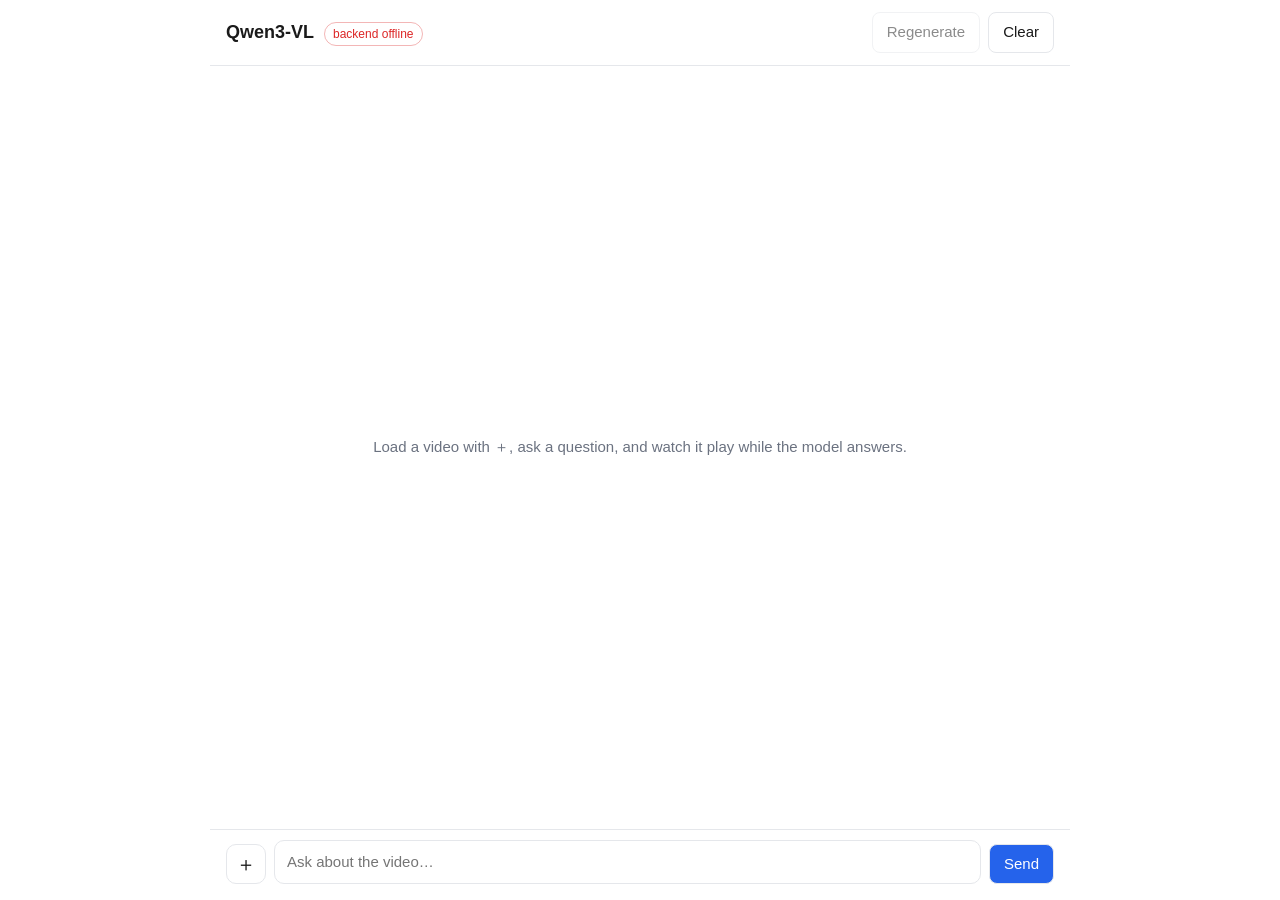
==== frontend/index.html @ 6c7ad9a9 "Initial commit: Qwen3-VL web UI FastAPI backend that loads Qwen3-VL once and streams responses over " ====
<!DOCTYPE html>
<html lang="en">
<head>
  <meta charset="UTF-8" />
  <meta name="viewport" content="width=device-width, initial-scale=1" />
  <title>Qwen3-VL</title>
  <link rel="stylesheet" href="styles.css" />
</head>
<body>
  <header class="app-header">
    <div class="title">
      <h1>Qwen3-VL</h1>
      <span id="badge" class="badge" title="backend status">connecting…</span>
    </div>
    <div class="header-actions">
      <button id="stage-toggle" class="ghost" hidden>🎬 Video</button>
      <button id="regen-btn" class="ghost" disabled>Regenerate</button>
      <button id="clear-btn" class="ghost">Clear</button>
    </div>
  </header>

  <!-- Video stage: the loaded clip stays here, watchable/scrubbable while the model runs -->
  <section id="stage" hidden>
    <div class="stage-video-wrap">
      <video id="player" playsinline controls preload="auto"></video>
      <div id="stage-badge" class="stage-badge" hidden><span class="dot"></span><span id="stage-badge-text"></span></div>
    </div>
    <div class="stage-bar">
      <span id="stage-name" class="stage-name"></span>
      <span class="stage-spacer"></span>
      <button id="stage-restart" class="ghost sm" title="Jump to start">⏮ Start</button>
      <button id="stage-size" class="ghost sm" aria-pressed="false">⤢ Expand</button>
      <button id="stage-hide" class="ghost sm">Hide</button>
    </div>
  </section>

  <main id="transcript" class="transcript">
    <div class="empty-hint">Load a video with ＋, ask a question, and watch it play while the model answers.</div>
  </main>

  <form id="composer" class="composer">
    <div id="attachments" class="attachments"></div>
    <div class="composer-row">
      <label class="attach-btn" title="Attach image or video">
        <input id="file-input" type="file" accept="image/*,video/*" hidden />
        <span>＋</span>
      </label>
      <textarea id="input" rows="1" placeholder="Ask about the video…"></textarea>
      <button id="send-btn" type="submit">Send</button>
    </div>
  </form>

  <script src="app.js"></script>
</body>
</html>
---- frontend/styles.css ----
:root {
  --bg: #ffffff;
  --fg: #1a1a1a;
  --muted: #6b7280;
  --border: #e5e7eb;
  --user-bg: #2563eb;
  --user-fg: #ffffff;
  --assistant-bg: #f3f4f6;
  --assistant-fg: #1a1a1a;
  --code-bg: #1e1e1e;
  --code-fg: #e6e6e6;
  --accent: #2563eb;
}

@media (prefers-color-scheme: dark) {
  :root {
    --bg: #0f1115;
    --fg: #e6e6e6;
    --muted: #9ca3af;
    --border: #262b33;
    --user-bg: #2563eb;
    --user-fg: #ffffff;
    --assistant-bg: #1a1d23;
    --assistant-fg: #e6e6e6;
    --code-bg: #0b0d10;
    --code-fg: #e6e6e6;
    --accent: #60a5fa;
  }
}

* { box-sizing: border-box; }
[hidden] { display: none !important; }

html, body {
  margin: 0;
  height: 100%;
  background: var(--bg);
  color: var(--fg);
  font: 15px/1.5 -apple-system, BlinkMacSystemFont, "Segoe UI", Roboto, Helvetica, Arial, sans-serif;
}

body {
  display: flex;
  flex-direction: column;
  max-width: 860px;
  margin: 0 auto;
  height: 100vh;
}

/* --- video stage ----------------------------------------------------------- */
#stage {
  flex: none;
  display: flex;
  flex-direction: column;
  background: #000;
  border-bottom: 1px solid var(--border);
}
.stage-video-wrap {
  position: relative;
  width: 100%;
  height: 40vh;
  background: #000;
}
#stage.big .stage-video-wrap { height: 66vh; }
#player {
  width: 100%;
  height: 100%;
  object-fit: contain;
  background: #000;
  display: block;
}
.stage-badge {
  position: absolute;
  left: 12px;
  top: 12px;
  display: flex;
  align-items: center;
  gap: 7px;
  background: rgba(0, 0, 0, 0.62);
  color: #fff;
  font-size: 12px;
  padding: 5px 11px;
  border-radius: 999px;
  backdrop-filter: blur(4px);
  pointer-events: none;
}
.stage-badge .dot {
  width: 8px;
  height: 8px;
  border-radius: 50%;
  background: #22c55e;
  animation: pulse 1.3s ease-in-out infinite;
}
.stage-badge.done .dot { background: var(--accent); animation: none; }
@keyframes pulse { 0%, 100% { opacity: 1; } 50% { opacity: 0.25; } }

.stage-bar {
  display: flex;
  align-items: center;
  gap: 6px;
  padding: 6px 12px;
  background: var(--bg);
}
.stage-name {
  font-size: 13px;
  color: var(--muted);
  overflow: hidden;
  text-overflow: ellipsis;
  white-space: nowrap;
  max-width: 45%;
}
.stage-spacer { flex: 1; }
button.sm { padding: 5px 10px; font-size: 13px; }

@media (max-width: 640px) {
  .stage-video-wrap { height: 30vh; }
  #stage.big .stage-video-wrap { height: 52vh; }
}

.app-header {
  display: flex;
  align-items: center;
  justify-content: space-between;
  padding: 12px 16px;
  border-bottom: 1px solid var(--border);
}

.title { display: flex; align-items: baseline; gap: 10px; }
.title h1 { font-size: 18px; margin: 0; }

.badge {
  font-size: 12px;
  color: var(--muted);
  border: 1px solid var(--border);
  border-radius: 999px;
  padding: 2px 8px;
  white-space: nowrap;
}
.badge.ok { color: #16a34a; border-color: #16a34a55; }
.badge.err { color: #dc2626; border-color: #dc262655; }

.header-actions { display: flex; gap: 8px; }

button {
  font: inherit;
  cursor: pointer;
  border-radius: 8px;
  border: 1px solid var(--border);
  background: var(--accent);
  color: #fff;
  padding: 8px 14px;
}
button:disabled { opacity: .5; cursor: not-allowed; }
button.ghost { background: transparent; color: var(--fg); }

.transcript {
  flex: 1;
  min-height: 0;
  overflow-y: auto;
  padding: 20px 16px;
  display: flex;
  flex-direction: column;
  gap: 14px;
}

.empty-hint { color: var(--muted); text-align: center; margin: auto; }

.msg { display: flex; }
.msg.user { justify-content: flex-end; }
.msg.assistant { justify-content: flex-start; }

.bubble {
  max-width: 80%;
  padding: 10px 14px;
  border-radius: 14px;
  white-space: normal;
  word-wrap: break-word;
  overflow-wrap: anywhere;
}
.msg.user .bubble { background: var(--user-bg); color: var(--user-fg); border-bottom-right-radius: 4px; }
.msg.assistant .bubble { background: var(--assistant-bg); color: var(--assistant-fg); border-bottom-left-radius: 4px; }

.bubble p { margin: 0 0 8px; }
.bubble p:last-child { margin-bottom: 0; }
.bubble ul, .bubble ol { margin: 4px 0 8px; padding-left: 20px; }
.bubble code {
  background: rgba(127,127,127,.2);
  padding: 1px 5px;
  border-radius: 5px;
  font-family: ui-monospace, SFMono-Regular, Menlo, Consolas, monospace;
  font-size: .9em;
}
.bubble pre {
  background: var(--code-bg);
  color: var(--code-fg);
  padding: 12px;
  border-radius: 10px;
  overflow-x: auto;
  margin: 8px 0;
}
.bubble pre code { background: none; padding: 0; font-size: .88em; }
.bubble a { color: var(--accent); }

.cursor::after {
  content: "▋";
  animation: blink 1s steps(1) infinite;
  margin-left: 1px;
}
@keyframes blink { 50% { opacity: 0; } }

.media-row { display: flex; flex-wrap: wrap; gap: 8px; margin-bottom: 8px; }
.media-chip {
  display: flex; align-items: center; gap: 6px;
  background: rgba(127,127,127,.18);
  border-radius: 8px;
  padding: 4px 8px;
  font-size: 13px;
  max-width: 220px;
}
.media-chip img,
.media-chip .chip-thumb { width: 34px; height: 34px; object-fit: cover; border-radius: 6px; background: #000; }
.media-chip .name { overflow: hidden; text-overflow: ellipsis; white-space: nowrap; }
.media-chip .x { cursor: pointer; color: var(--muted); font-weight: bold; }
.media-chip .chip-load {
  flex: none;
  padding: 2px 7px;
  border-radius: 999px;
  font-size: 11px;
  background: var(--accent);
  border: none;
  color: #fff;
}

.composer { border-top: 1px solid var(--border); padding: 10px 16px 16px; }
.attachments { display: flex; flex-wrap: wrap; gap: 8px; }
.attachments:not(:empty) { margin-bottom: 8px; }

.composer-row { display: flex; align-items: flex-end; gap: 8px; }

.attach-btn {
  flex: none;
  width: 40px; height: 40px;
  display: grid; place-items: center;
  border: 1px solid var(--border);
  border-radius: 10px;
  font-size: 20px;
  cursor: pointer;
  color: var(--fg);
}

textarea#input {
  flex: 1;
  resize: none;
  max-height: 180px;
  padding: 10px 12px;
  border-radius: 10px;
  border: 1px solid var(--border);
  background: var(--bg);
  color: var(--fg);
  font: inherit;
}
textarea#input:focus { outline: 2px solid var(--accent); outline-offset: -1px; }

#send-btn { flex: none; height: 40px; }
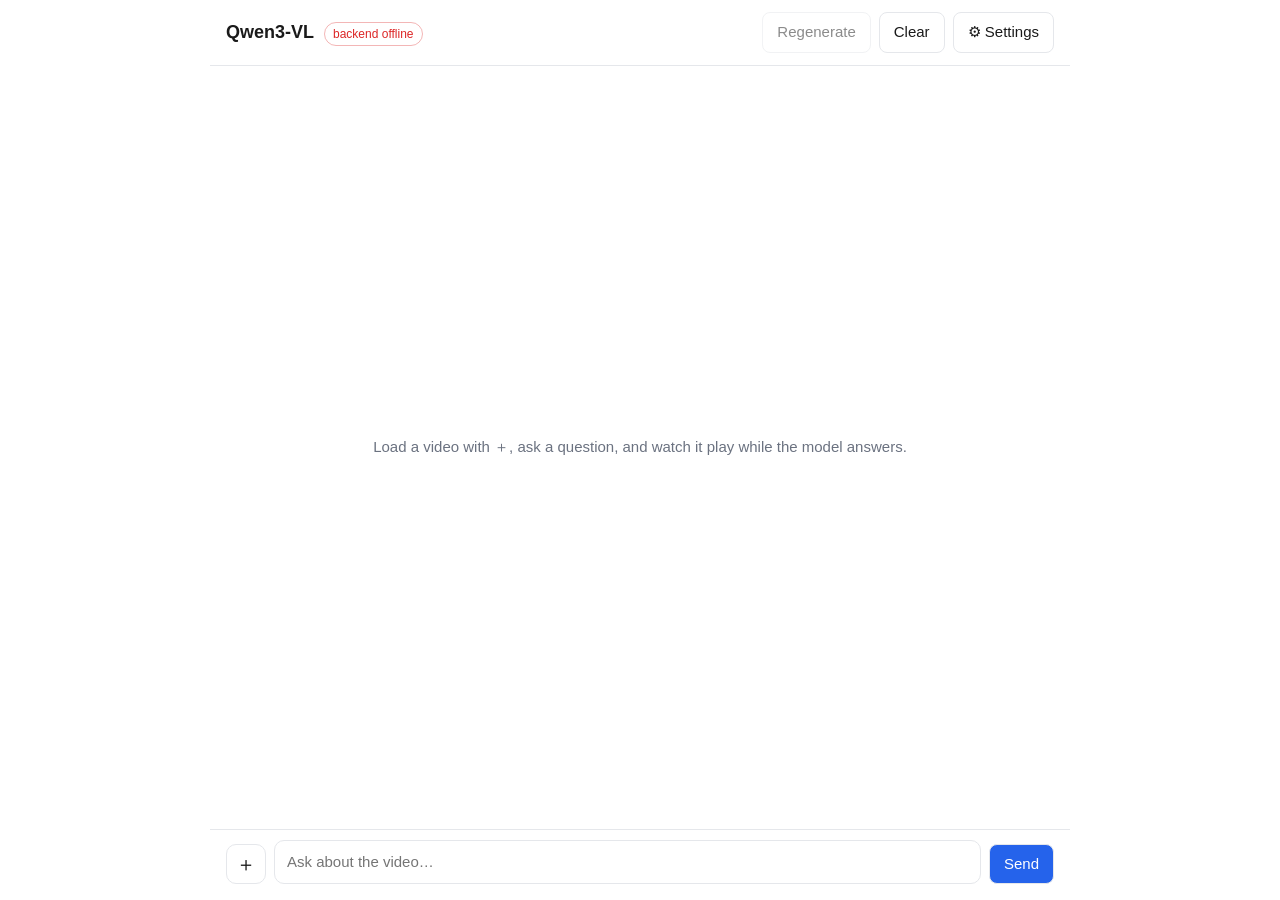
==== commit 4f07daf7: "Baseline Features for video analytics" ====
--- a/frontend/index.html
+++ b/frontend/index.html
@@ -1,55 +1,58 @@
-<!DOCTYPE html>
-<html lang="en">
-<head>
-  <meta charset="UTF-8" />
-  <meta name="viewport" content="width=device-width, initial-scale=1" />
-  <title>Qwen3-VL</title>
-  <link rel="stylesheet" href="styles.css" />
-</head>
-<body>
-  <header class="app-header">
-    <div class="title">
-      <h1>Qwen3-VL</h1>
-      <span id="badge" class="badge" title="backend status">connecting…</span>
-    </div>
-    <div class="header-actions">
-      <button id="stage-toggle" class="ghost" hidden>🎬 Video</button>
-      <button id="regen-btn" class="ghost" disabled>Regenerate</button>
-      <button id="clear-btn" class="ghost">Clear</button>
-    </div>
-  </header>
-
-  <!-- Video stage: the loaded clip stays here, watchable/scrubbable while the model runs -->
-  <section id="stage" hidden>
-    <div class="stage-video-wrap">
-      <video id="player" playsinline controls preload="auto"></video>
-      <div id="stage-badge" class="stage-badge" hidden><span class="dot"></span><span id="stage-badge-text"></span></div>
-    </div>
-    <div class="stage-bar">
-      <span id="stage-name" class="stage-name"></span>
-      <span class="stage-spacer"></span>
-      <button id="stage-restart" class="ghost sm" title="Jump to start">⏮ Start</button>
-      <button id="stage-size" class="ghost sm" aria-pressed="false">⤢ Expand</button>
-      <button id="stage-hide" class="ghost sm">Hide</button>
-    </div>
-  </section>
-
-  <main id="transcript" class="transcript">
-    <div class="empty-hint">Load a video with ＋, ask a question, and watch it play while the model answers.</div>
-  </main>
-
-  <form id="composer" class="composer">
-    <div id="attachments" class="attachments"></div>
-    <div class="composer-row">
-      <label class="attach-btn" title="Attach image or video">
-        <input id="file-input" type="file" accept="image/*,video/*" hidden />
-        <span>＋</span>
-      </label>
-      <textarea id="input" rows="1" placeholder="Ask about the video…"></textarea>
-      <button id="send-btn" type="submit">Send</button>
-    </div>
-  </form>
-
-  <script src="app.js"></script>
-</body>
-</html>
+<!DOCTYPE html>
+<html lang="en">
+<head>
+  <meta charset="UTF-8" />
+  <meta name="viewport" content="width=device-width, initial-scale=1" />
+  <title>Qwen3-VL</title>
+  <link rel="stylesheet" href="styles.css" />
+</head>
+<body>
+  <header class="app-header">
+    <div class="title">
+      <h1>Qwen3-VL</h1>
+      <span id="badge" class="badge" title="backend status">connecting…</span>
+    </div>
+    <div class="header-actions">
+      <button id="stage-toggle" class="ghost" hidden>🎬 Video</button>
+      <button id="regen-btn" class="ghost" disabled>Regenerate</button>
+      <button id="clear-btn" class="ghost">Clear</button>
+      <a class="btn-link ghost" href="settings.html" title="Generation defaults">⚙ Settings</a>
+    </div>
+  </header>
+
+  <!-- Video stage: the loaded clip stays here, watchable/scrubbable while the model runs -->
+  <section id="stage" hidden>
+    <div class="stage-video-wrap">
+      <video id="player" playsinline controls preload="auto"></video>
+      <div id="stage-badge" class="stage-badge" hidden><span class="dot"></span><span id="stage-badge-text"></span></div>
+    </div>
+    <div class="stage-bar">
+      <span id="stage-name" class="stage-name"></span>
+      <span id="ctx-pill" class="ctx-pill" hidden></span>
+      <span class="stage-spacer"></span>
+      <button id="stage-drop" class="ghost sm" title="Remove this video from the conversation the model sees" hidden>Drop from context</button>
+      <button id="stage-restart" class="ghost sm" title="Jump to start">⏮ Start</button>
+      <button id="stage-size" class="ghost sm" aria-pressed="false">⤢ Expand</button>
+      <button id="stage-hide" class="ghost sm">Hide</button>
+    </div>
+  </section>
+
+  <main id="transcript" class="transcript">
+    <div class="empty-hint">Load a video with ＋, ask a question, and watch it play while the model answers.</div>
+  </main>
+
+  <form id="composer" class="composer">
+    <div id="attachments" class="attachments"></div>
+    <div class="composer-row">
+      <label class="attach-btn" title="Attach image or video">
+        <input id="file-input" type="file" accept="image/*,video/*" hidden />
+        <span>＋</span>
+      </label>
+      <textarea id="input" rows="1" placeholder="Ask about the video…"></textarea>
+      <button id="send-btn" type="submit">Send</button>
+    </div>
+  </form>
+
+  <script src="app.js"></script>
+</body>
+</html>
--- a/frontend/styles.css
+++ b/frontend/styles.css
@@ -1,264 +1,445 @@
-:root {
-  --bg: #ffffff;
-  --fg: #1a1a1a;
-  --muted: #6b7280;
-  --border: #e5e7eb;
-  --user-bg: #2563eb;
-  --user-fg: #ffffff;
-  --assistant-bg: #f3f4f6;
-  --assistant-fg: #1a1a1a;
-  --code-bg: #1e1e1e;
-  --code-fg: #e6e6e6;
-  --accent: #2563eb;
-}
-
-@media (prefers-color-scheme: dark) {
-  :root {
-    --bg: #0f1115;
-    --fg: #e6e6e6;
-    --muted: #9ca3af;
-    --border: #262b33;
-    --user-bg: #2563eb;
-    --user-fg: #ffffff;
-    --assistant-bg: #1a1d23;
-    --assistant-fg: #e6e6e6;
-    --code-bg: #0b0d10;
-    --code-fg: #e6e6e6;
-    --accent: #60a5fa;
-  }
-}
-
-* { box-sizing: border-box; }
-[hidden] { display: none !important; }
-
-html, body {
-  margin: 0;
-  height: 100%;
-  background: var(--bg);
-  color: var(--fg);
-  font: 15px/1.5 -apple-system, BlinkMacSystemFont, "Segoe UI", Roboto, Helvetica, Arial, sans-serif;
-}
-
-body {
-  display: flex;
-  flex-direction: column;
-  max-width: 860px;
-  margin: 0 auto;
-  height: 100vh;
-}
-
-/* --- video stage ----------------------------------------------------------- */
-#stage {
-  flex: none;
-  display: flex;
-  flex-direction: column;
-  background: #000;
-  border-bottom: 1px solid var(--border);
-}
-.stage-video-wrap {
-  position: relative;
-  width: 100%;
-  height: 40vh;
-  background: #000;
-}
-#stage.big .stage-video-wrap { height: 66vh; }
-#player {
-  width: 100%;
-  height: 100%;
-  object-fit: contain;
-  background: #000;
-  display: block;
-}
-.stage-badge {
-  position: absolute;
-  left: 12px;
-  top: 12px;
-  display: flex;
-  align-items: center;
-  gap: 7px;
-  background: rgba(0, 0, 0, 0.62);
-  color: #fff;
-  font-size: 12px;
-  padding: 5px 11px;
-  border-radius: 999px;
-  backdrop-filter: blur(4px);
-  pointer-events: none;
-}
-.stage-badge .dot {
-  width: 8px;
-  height: 8px;
-  border-radius: 50%;
-  background: #22c55e;
-  animation: pulse 1.3s ease-in-out infinite;
-}
-.stage-badge.done .dot { background: var(--accent); animation: none; }
-@keyframes pulse { 0%, 100% { opacity: 1; } 50% { opacity: 0.25; } }
-
-.stage-bar {
-  display: flex;
-  align-items: center;
-  gap: 6px;
-  padding: 6px 12px;
-  background: var(--bg);
-}
-.stage-name {
-  font-size: 13px;
-  color: var(--muted);
-  overflow: hidden;
-  text-overflow: ellipsis;
-  white-space: nowrap;
-  max-width: 45%;
-}
-.stage-spacer { flex: 1; }
-button.sm { padding: 5px 10px; font-size: 13px; }
-
-@media (max-width: 640px) {
-  .stage-video-wrap { height: 30vh; }
-  #stage.big .stage-video-wrap { height: 52vh; }
-}
-
-.app-header {
-  display: flex;
-  align-items: center;
-  justify-content: space-between;
-  padding: 12px 16px;
-  border-bottom: 1px solid var(--border);
-}
-
-.title { display: flex; align-items: baseline; gap: 10px; }
-.title h1 { font-size: 18px; margin: 0; }
-
-.badge {
-  font-size: 12px;
-  color: var(--muted);
-  border: 1px solid var(--border);
-  border-radius: 999px;
-  padding: 2px 8px;
-  white-space: nowrap;
-}
-.badge.ok { color: #16a34a; border-color: #16a34a55; }
-.badge.err { color: #dc2626; border-color: #dc262655; }
-
-.header-actions { display: flex; gap: 8px; }
-
-button {
-  font: inherit;
-  cursor: pointer;
-  border-radius: 8px;
-  border: 1px solid var(--border);
-  background: var(--accent);
-  color: #fff;
-  padding: 8px 14px;
-}
-button:disabled { opacity: .5; cursor: not-allowed; }
-button.ghost { background: transparent; color: var(--fg); }
-
-.transcript {
+:root {
+  --bg: #ffffff;
+  --fg: #1a1a1a;
+  --muted: #6b7280;
+  --border: #e5e7eb;
+  --user-bg: #2563eb;
+  --user-fg: #ffffff;
+  --assistant-bg: #f3f4f6;
+  --assistant-fg: #1a1a1a;
+  --code-bg: #1e1e1e;
+  --code-fg: #e6e6e6;
+  --accent: #2563eb;
+}
+
+@media (prefers-color-scheme: dark) {
+  :root {
+    --bg: #0f1115;
+    --fg: #e6e6e6;
+    --muted: #9ca3af;
+    --border: #262b33;
+    --user-bg: #2563eb;
+    --user-fg: #ffffff;
+    --assistant-bg: #1a1d23;
+    --assistant-fg: #e6e6e6;
+    --code-bg: #0b0d10;
+    --code-fg: #e6e6e6;
+    --accent: #60a5fa;
+  }
+}
+
+* { box-sizing: border-box; }
+[hidden] { display: none !important; }
+
+html, body {
+  margin: 0;
+  height: 100%;
+  background: var(--bg);
+  color: var(--fg);
+  font: 15px/1.5 -apple-system, BlinkMacSystemFont, "Segoe UI", Roboto, Helvetica, Arial, sans-serif;
+}
+
+body {
+  display: flex;
+  flex-direction: column;
+  max-width: 860px;
+  margin: 0 auto;
+  height: 100vh;
+}
+
+/* --- video stage ----------------------------------------------------------- */
+#stage {
+  flex: none;
+  display: flex;
+  flex-direction: column;
+  background: #000;
+  border-bottom: 1px solid var(--border);
+}
+.stage-video-wrap {
+  position: relative;
+  width: 100%;
+  height: 40vh;
+  background: #000;
+}
+#stage.big .stage-video-wrap { height: 66vh; }
+#player {
+  width: 100%;
+  height: 100%;
+  object-fit: contain;
+  background: #000;
+  display: block;
+}
+.stage-badge {
+  position: absolute;
+  left: 12px;
+  top: 12px;
+  display: flex;
+  align-items: center;
+  gap: 7px;
+  background: rgba(0, 0, 0, 0.62);
+  color: #fff;
+  font-size: 12px;
+  padding: 5px 11px;
+  border-radius: 999px;
+  backdrop-filter: blur(4px);
+  pointer-events: none;
+}
+.stage-badge .dot {
+  width: 8px;
+  height: 8px;
+  border-radius: 50%;
+  background: #22c55e;
+  animation: pulse 1.3s ease-in-out infinite;
+}
+.stage-badge.done .dot { background: var(--accent); animation: none; }
+@keyframes pulse { 0%, 100% { opacity: 1; } 50% { opacity: 0.25; } }
+
+.stage-bar {
+  display: flex;
+  align-items: center;
+  gap: 6px;
+  padding: 6px 12px;
+  background: var(--bg);
+}
+.stage-name {
+  font-size: 13px;
+  color: var(--muted);
+  overflow: hidden;
+  text-overflow: ellipsis;
+  white-space: nowrap;
+  max-width: 45%;
+}
+.stage-spacer { flex: 1; }
+button.sm { padding: 5px 10px; font-size: 13px; }
+
+/* Whether the staged clip is actually part of what gets sent to the model. */
+.ctx-pill {
+  flex: none;
+  font-size: 11px;
+  padding: 2px 8px;
+  border-radius: 999px;
+  border: 1px solid var(--border);
+  color: var(--muted);
+  white-space: nowrap;
+}
+.ctx-pill.in { color: #16a34a; border-color: #16a34a55; }
+
+@media (max-width: 640px) {
+  .stage-video-wrap { height: 30vh; }
+  #stage.big .stage-video-wrap { height: 52vh; }
+}
+
+.app-header {
+  display: flex;
+  align-items: center;
+  justify-content: space-between;
+  padding: 12px 16px;
+  border-bottom: 1px solid var(--border);
+}
+
+.title { display: flex; align-items: baseline; gap: 10px; }
+.title h1 { font-size: 18px; margin: 0; }
+
+.badge {
+  font-size: 12px;
+  color: var(--muted);
+  border: 1px solid var(--border);
+  border-radius: 999px;
+  padding: 2px 8px;
+  white-space: nowrap;
+}
+.badge.ok { color: #16a34a; border-color: #16a34a55; }
+.badge.err { color: #dc2626; border-color: #dc262655; }
+
+.header-actions { display: flex; gap: 8px; }
+
+button {
+  font: inherit;
+  cursor: pointer;
+  border-radius: 8px;
+  border: 1px solid var(--border);
+  background: var(--accent);
+  color: #fff;
+  padding: 8px 14px;
+}
+button:disabled { opacity: .5; cursor: not-allowed; }
+button.ghost { background: transparent; color: var(--fg); }
+
+.transcript {
+  flex: 1;
+  min-height: 0;
+  overflow-y: auto;
+  padding: 20px 16px;
+  display: flex;
+  flex-direction: column;
+  gap: 14px;
+}
+
+.empty-hint { color: var(--muted); text-align: center; margin: auto; }
+
+.msg { display: flex; }
+.msg.user { justify-content: flex-end; }
+.msg.assistant { justify-content: flex-start; }
+
+.bubble {
+  max-width: 80%;
+  padding: 10px 14px;
+  border-radius: 14px;
+  white-space: normal;
+  word-wrap: break-word;
+  overflow-wrap: anywhere;
+}
+.msg.user .bubble { background: var(--user-bg); color: var(--user-fg); border-bottom-right-radius: 4px; }
+.msg.assistant .bubble { background: var(--assistant-bg); color: var(--assistant-fg); border-bottom-left-radius: 4px; }
+
+.bubble p { margin: 0 0 8px; }
+.bubble p:last-child { margin-bottom: 0; }
+.bubble ul, .bubble ol { margin: 4px 0 8px; padding-left: 20px; }
+.bubble code {
+  background: rgba(127,127,127,.2);
+  padding: 1px 5px;
+  border-radius: 5px;
+  font-family: ui-monospace, SFMono-Regular, Menlo, Consolas, monospace;
+  font-size: .9em;
+}
+.bubble pre {
+  background: var(--code-bg);
+  color: var(--code-fg);
+  padding: 12px;
+  border-radius: 10px;
+  overflow-x: auto;
+  margin: 8px 0;
+}
+.bubble pre code { background: none; padding: 0; font-size: .88em; }
+.bubble a { color: var(--accent); }
+
+.cursor::after {
+  content: "▋";
+  animation: blink 1s steps(1) infinite;
+  margin-left: 1px;
+}
+@keyframes blink { 50% { opacity: 0; } }
+
+.media-row { display: flex; flex-wrap: wrap; gap: 8px; margin-bottom: 8px; }
+.media-chip {
+  display: flex; align-items: center; gap: 6px;
+  background: rgba(127,127,127,.18);
+  border-radius: 8px;
+  padding: 4px 8px;
+  font-size: 13px;
+  max-width: 220px;
+}
+.media-chip img,
+.media-chip .chip-thumb { width: 34px; height: 34px; object-fit: cover; border-radius: 6px; background: #000; }
+.media-chip .name { overflow: hidden; text-overflow: ellipsis; white-space: nowrap; }
+.media-chip .x { cursor: pointer; color: var(--muted); font-weight: bold; }
+.media-chip .chip-load {
+  flex: none;
+  padding: 2px 7px;
+  border-radius: 999px;
+  font-size: 11px;
+  background: var(--accent);
+  border: none;
+  color: #fff;
+}
+.media-chip .chip-drop {
+  flex: none;
+  padding: 2px 7px;
+  border-radius: 999px;
+  font-size: 11px;
+  background: transparent;
+  border: 1px solid var(--border);
+  color: var(--muted);
+}
+
+.composer { border-top: 1px solid var(--border); padding: 10px 16px 16px; }
+.attachments { display: flex; flex-wrap: wrap; gap: 8px; }
+.attachments:not(:empty) { margin-bottom: 8px; }
+
+.composer-row { display: flex; align-items: flex-end; gap: 8px; }
+
+.attach-btn {
+  flex: none;
+  width: 40px; height: 40px;
+  display: grid; place-items: center;
+  border: 1px solid var(--border);
+  border-radius: 10px;
+  font-size: 20px;
+  cursor: pointer;
+  color: var(--fg);
+}
+
+textarea#input {
+  flex: 1;
+  resize: none;
+  max-height: 180px;
+  padding: 10px 12px;
+  border-radius: 10px;
+  border: 1px solid var(--border);
+  background: var(--bg);
+  color: var(--fg);
+  font: inherit;
+}
+textarea#input:focus { outline: 2px solid var(--accent); outline-offset: -1px; }
+
+#send-btn { flex: none; height: 40px; }
+
+/* --- settings page --------------------------------------------------------- */
+.settings-body { max-width: 780px; }
+.settings-main {
   flex: 1;
   min-height: 0;
   overflow-y: auto;
-  padding: 20px 16px;
+  padding: 18px 16px 24px;
+}
+.settings-intro { color: var(--muted); margin: 0 0 16px; font-size: 13.5px; }
+
+.btn-link {
+  display: inline-flex;
+  align-items: center;
+  font: inherit;
+  text-decoration: none;
+  border: 1px solid var(--border);
+  border-radius: 8px;
+  padding: 8px 14px;
+  color: var(--fg);
+  background: transparent;
+}
+.btn-link:hover { border-color: var(--accent); color: var(--accent); }
+
+.card {
+  border: 1px solid var(--border);
+  border-radius: 12px;
+  padding: 16px;
+  margin-bottom: 16px;
+}
+.card h2 { font-size: 15px; margin: 0 0 4px; }
+.card-hint { color: var(--muted); font-size: 13px; margin: 0 0 14px; }
+
+/* presets */
+.preset-row { display: flex; gap: 10px; flex-wrap: wrap; }
+.preset {
+  flex: 1 1 180px;
   display: flex;
   flex-direction: column;
-  gap: 14px;
-}
-
-.empty-hint { color: var(--muted); text-align: center; margin: auto; }
-
-.msg { display: flex; }
-.msg.user { justify-content: flex-end; }
-.msg.assistant { justify-content: flex-start; }
-
-.bubble {
-  max-width: 80%;
-  padding: 10px 14px;
-  border-radius: 14px;
-  white-space: normal;
-  word-wrap: break-word;
-  overflow-wrap: anywhere;
-}
-.msg.user .bubble { background: var(--user-bg); color: var(--user-fg); border-bottom-right-radius: 4px; }
-.msg.assistant .bubble { background: var(--assistant-bg); color: var(--assistant-fg); border-bottom-left-radius: 4px; }
-
-.bubble p { margin: 0 0 8px; }
-.bubble p:last-child { margin-bottom: 0; }
-.bubble ul, .bubble ol { margin: 4px 0 8px; padding-left: 20px; }
-.bubble code {
-  background: rgba(127,127,127,.2);
-  padding: 1px 5px;
-  border-radius: 5px;
-  font-family: ui-monospace, SFMono-Regular, Menlo, Consolas, monospace;
-  font-size: .9em;
-}
-.bubble pre {
-  background: var(--code-bg);
-  color: var(--code-fg);
-  padding: 12px;
-  border-radius: 10px;
-  overflow-x: auto;
-  margin: 8px 0;
-}
-.bubble pre code { background: none; padding: 0; font-size: .88em; }
-.bubble a { color: var(--accent); }
-
-.cursor::after {
-  content: "▋";
-  animation: blink 1s steps(1) infinite;
-  margin-left: 1px;
-}
-@keyframes blink { 50% { opacity: 0; } }
-
-.media-row { display: flex; flex-wrap: wrap; gap: 8px; margin-bottom: 8px; }
-.media-chip {
-  display: flex; align-items: center; gap: 6px;
-  background: rgba(127,127,127,.18);
+  gap: 3px;
+  align-items: flex-start;
+  text-align: left;
+  padding: 10px 12px;
+}
+.preset strong { text-transform: capitalize; font-size: 14px; }
+.preset span { color: var(--muted); font-size: 11.5px; line-height: 1.35; }
+.preset.active { border-color: var(--accent); color: var(--accent); }
+.preset.active strong { color: var(--accent); }
+
+/* fields */
+.fields { display: flex; flex-direction: column; gap: 18px; }
+.field { border-left: 2px solid transparent; padding-left: 10px; margin-left: -12px; }
+.field.dirty { border-left-color: var(--accent); }
+.field.inactive { opacity: .45; }
+
+.field-head { display: flex; align-items: center; gap: 8px; }
+.field-head label { font-weight: 600; font-size: 14px; }
+.field-flag {
+  font-size: 10.5px;
+  text-transform: uppercase;
+  letter-spacing: .04em;
+  color: var(--accent);
+  border: 1px solid var(--accent);
+  border-radius: 999px;
+  padding: 1px 7px;
+}
+.field-help { color: var(--muted); font-size: 12.5px; margin: 3px 0 8px; }
+
+.field-controls { display: flex; align-items: center; gap: 12px; }
+.field-controls input[type="range"] { flex: 1; accent-color: var(--accent); min-width: 0; }
+.field-controls input[type="number"] {
+  width: 92px;
+  font: inherit;
+  padding: 6px 8px;
   border-radius: 8px;
-  padding: 4px 8px;
-  font-size: 13px;
-  max-width: 220px;
-}
-.media-chip img,
-.media-chip .chip-thumb { width: 34px; height: 34px; object-fit: cover; border-radius: 6px; background: #000; }
-.media-chip .name { overflow: hidden; text-overflow: ellipsis; white-space: nowrap; }
-.media-chip .x { cursor: pointer; color: var(--muted); font-weight: bold; }
-.media-chip .chip-load {
-  flex: none;
-  padding: 2px 7px;
-  border-radius: 999px;
-  font-size: 11px;
-  background: var(--accent);
-  border: none;
-  color: #fff;
-}
-
-.composer { border-top: 1px solid var(--border); padding: 10px 16px 16px; }
-.attachments { display: flex; flex-wrap: wrap; gap: 8px; }
-.attachments:not(:empty) { margin-bottom: 8px; }
-
-.composer-row { display: flex; align-items: flex-end; gap: 8px; }
-
-.attach-btn {
-  flex: none;
-  width: 40px; height: 40px;
-  display: grid; place-items: center;
-  border: 1px solid var(--border);
-  border-radius: 10px;
-  font-size: 20px;
-  cursor: pointer;
-  color: var(--fg);
-}
-
-textarea#input {
-  flex: 1;
-  resize: none;
-  max-height: 180px;
-  padding: 10px 12px;
-  border-radius: 10px;
   border: 1px solid var(--border);
   background: var(--bg);
   color: var(--fg);
+}
+.field-foot { margin: 6px 0 0; font-size: 11.5px; color: var(--muted); }
+.field-foot code {
+  background: var(--assistant-bg);
+  padding: 1px 5px;
+  border-radius: 4px;
+}
+
+/* estimator */
+.estimator {
+  margin-top: 18px;
+  padding: 12px;
+  border-radius: 10px;
+  background: var(--assistant-bg);
+}
+.estimator-head {
+  display: flex;
+  align-items: center;
+  gap: 8px;
+  flex-wrap: wrap;
+  font-size: 13px;
+}
+.estimator-head label { display: flex; align-items: center; gap: 6px; color: var(--muted); }
+.estimator-head input, .estimator-head select {
   font: inherit;
-}
-textarea#input:focus { outline: 2px solid var(--accent); outline-offset: -1px; }
-
-#send-btn { flex: none; height: 40px; }
+  padding: 4px 7px;
+  border-radius: 7px;
+  border: 1px solid var(--border);
+  background: var(--bg);
+  color: var(--fg);
+}
+.estimator-head input { width: 74px; }
+.estimator-out { margin-top: 10px; font-size: 13.5px; }
+.est-big { font-size: 17px; font-weight: 650; color: var(--accent); }
+.est-sub { color: var(--muted); font-size: 12px; display: block; margin-top: 3px; }
+.estimator-note {
+  margin: 9px 0 0;
+  font-size: 12px;
+  color: var(--muted);
+  line-height: 1.45;
+  border-top: 1px solid var(--border);
+  padding-top: 8px;
+}
+
+/* launch flags */
+.locked-grid {
+  display: grid;
+  grid-template-columns: max-content 1fr;
+  gap: 7px 16px;
+  margin: 0;
+  font-size: 13px;
+}
+.locked-grid dt { color: var(--muted); }
+.locked-grid dd { margin: 0; }
+.locked-grid code {
+  background: var(--assistant-bg);
+  padding: 1px 6px;
+  border-radius: 4px;
+  word-break: break-all;
+}
+
+/* footer */
+.settings-footer {
+  flex: none;
+  display: flex;
+  align-items: center;
+  gap: 8px;
+  padding: 12px 16px;
+  border-top: 1px solid var(--border);
+  background: var(--bg);
+}
+.save-status { font-size: 12.5px; color: var(--muted); }
+.save-status.ok { color: #16a34a; }
+.save-status.warn { color: #b45309; }
+.save-status.err { color: #dc2626; }
+
+/* generation stats caption under an answer */
+.gen-stats {
+  font-size: 11.5px;
+  color: var(--muted);
+  margin: 4px 0 0 2px;
+}
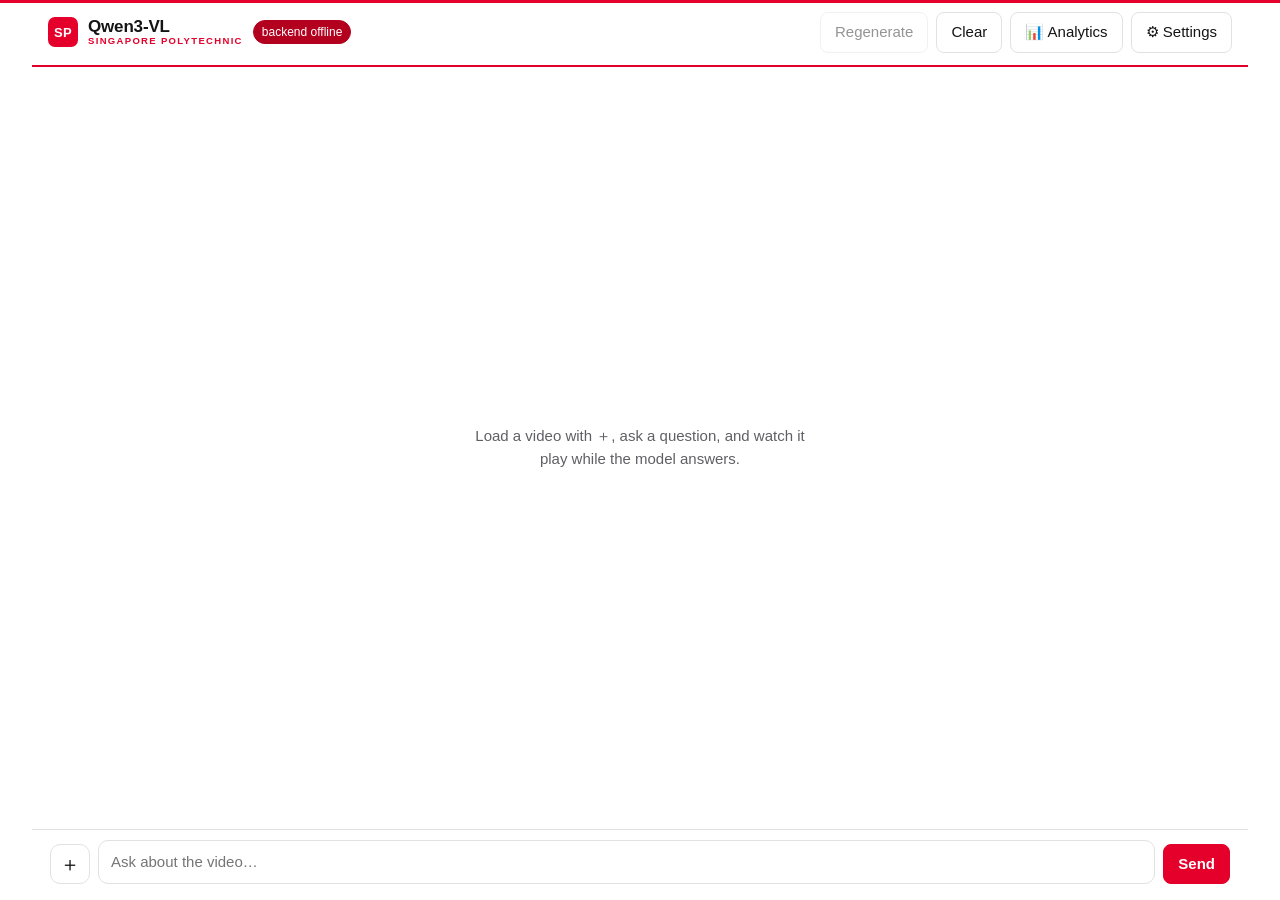
==== commit 7f6f73e9: "Analytics Dashboard & Fixed settings parameters" ====
--- a/frontend/index.html
+++ b/frontend/index.html
@@ -3,56 +3,80 @@
 <head>
   <meta charset="UTF-8" />
   <meta name="viewport" content="width=device-width, initial-scale=1" />
-  <title>Qwen3-VL</title>
+  <title>Qwen3-VL · SP</title>
   <link rel="stylesheet" href="styles.css" />
 </head>
 <body>
   <header class="app-header">
     <div class="title">
-      <h1>Qwen3-VL</h1>
+      <span class="brand-mark" aria-hidden="true">SP</span>
+      <div class="brand-lines">
+        <h1>Qwen3-VL</h1>
+        <span class="brand-sub">Singapore Polytechnic</span>
+      </div>
       <span id="badge" class="badge" title="backend status">connecting…</span>
     </div>
     <div class="header-actions">
       <button id="stage-toggle" class="ghost" hidden>🎬 Video</button>
       <button id="regen-btn" class="ghost" disabled>Regenerate</button>
       <button id="clear-btn" class="ghost">Clear</button>
+      <a class="btn-link ghost" href="analytics.html" title="Usage history &amp; stats">📊 Analytics</a>
       <a class="btn-link ghost" href="settings.html" title="Generation defaults">⚙ Settings</a>
     </div>
   </header>
 
-  <!-- Video stage: the loaded clip stays here, watchable/scrubbable while the model runs -->
-  <section id="stage" hidden>
-    <div class="stage-video-wrap">
-      <video id="player" playsinline controls preload="auto"></video>
-      <div id="stage-badge" class="stage-badge" hidden><span class="dot"></span><span id="stage-badge-text"></span></div>
+  <!-- On a wide screen the video sits beside the chat; on a narrow one it stacks on top. -->
+  <div class="workspace">
+    <!-- Video stage: the loaded clip stays here, watchable/scrubbable while the model runs -->
+    <section id="stage" hidden>
+      <div class="stage-video-wrap">
+        <video id="player" playsinline controls preload="auto"></video>
+        <div id="stage-badge" class="stage-badge" hidden><span class="dot"></span><span id="stage-badge-text"></span></div>
+      </div>
+      <div class="stage-bar">
+        <span id="stage-name" class="stage-name"></span>
+        <span id="stage-auto" class="stage-auto" hidden title="Sampling for each chunk of this clip"></span>
+        <span class="stage-spacer"></span>
+        <button id="stage-restart" class="ghost sm" title="Jump to start">⏮ Start</button>
+        <button id="stage-size" class="ghost sm" aria-pressed="false">⤢ Expand</button>
+        <button id="stage-hide" class="ghost sm">Hide</button>
+      </div>
+    </section>
+
+    <div class="chat-col">
+      <main id="transcript" class="transcript">
+        <div class="empty-hint">Load a video with ＋, ask a question, and watch it play while the model answers.</div>
+      </main>
+
+      <form id="composer" class="composer">
+        <div id="attachments" class="attachments"></div>
+
+        <!-- Only meaningful for a staged video (segmented analysis); hidden otherwise -->
+        <div id="answer-style-row" class="answer-style-row" hidden>
+          <span class="answer-style-label">Answer style</span>
+          <div class="answer-style-toggle" role="radiogroup" aria-label="Answer style">
+            <button type="button" class="as-btn" data-style="auto" aria-pressed="true"
+                    title="No extra instruction — the model judges the answer's length itself">Auto</button>
+            <button type="button" class="as-btn" data-style="concise" aria-pressed="false"
+                    title="For yes/no or counting questions — bare 'Yes'/'No' or a number, nothing else">Concise</button>
+            <button type="button" class="as-btn" data-style="detailed" aria-pressed="false"
+                    title="For descriptive or reasoning questions — a short explanation">Detailed</button>
+          </div>
+        </div>
+
+        <div class="composer-row">
+          <label class="attach-btn" title="Attach image or video">
+            <input id="file-input" type="file" accept="image/*,video/*" hidden />
+            <span>＋</span>
+          </label>
+          <textarea id="input" rows="1" placeholder="Ask about the video…"></textarea>
+          <button id="send-btn" type="submit">Send</button>
+        </div>
+      </form>
     </div>
-    <div class="stage-bar">
-      <span id="stage-name" class="stage-name"></span>
-      <span id="ctx-pill" class="ctx-pill" hidden></span>
-      <span class="stage-spacer"></span>
-      <button id="stage-drop" class="ghost sm" title="Remove this video from the conversation the model sees" hidden>Drop from context</button>
-      <button id="stage-restart" class="ghost sm" title="Jump to start">⏮ Start</button>
-      <button id="stage-size" class="ghost sm" aria-pressed="false">⤢ Expand</button>
-      <button id="stage-hide" class="ghost sm">Hide</button>
-    </div>
-  </section>
+  </div>
 
-  <main id="transcript" class="transcript">
-    <div class="empty-hint">Load a video with ＋, ask a question, and watch it play while the model answers.</div>
-  </main>
-
-  <form id="composer" class="composer">
-    <div id="attachments" class="attachments"></div>
-    <div class="composer-row">
-      <label class="attach-btn" title="Attach image or video">
-        <input id="file-input" type="file" accept="image/*,video/*" hidden />
-        <span>＋</span>
-      </label>
-      <textarea id="input" rows="1" placeholder="Ask about the video…"></textarea>
-      <button id="send-btn" type="submit">Send</button>
-    </div>
-  </form>
-
+  <script src="markdown.js"></script>
   <script src="app.js"></script>
 </body>
 </html>
--- a/frontend/styles.css
+++ b/frontend/styles.css
@@ -1,30 +1,61 @@
+/* ===========================================================================
+   Singapore Polytechnic theme — white / black / red
+   Light mode is the primary look; dark mode keeps the same SP red.
+   =========================================================================== */
 :root {
   --bg: #ffffff;
-  --fg: #1a1a1a;
-  --muted: #6b7280;
-  --border: #e5e7eb;
-  --user-bg: #2563eb;
+  --surface: #f4f4f5;          /* cards, assistant bubbles, inset panels */
+  --fg: #141414;               /* near-black body text */
+  --muted: #5f5f66;
+  --border: #e2e2e5;
+
+  --accent: #e4002b;           /* SP red — fills, borders, active state */
+  --accent-strong: #b3001f;    /* hover / red text on a light ground */
+  --live: #e4002b;             /* "connected / running" indicator */
+  --danger: #b3001f;           /* errors */
+
+  --user-bg: #d10029;          /* the viewer's own messages */
   --user-fg: #ffffff;
-  --assistant-bg: #f3f4f6;
-  --assistant-fg: #1a1a1a;
-  --code-bg: #1e1e1e;
-  --code-fg: #e6e6e6;
-  --accent: #2563eb;
+  --assistant-bg: #f4f4f5;
+  --assistant-fg: #141414;
+  --code-bg: #161616;
+  --code-fg: #f2f2f2;
+
+  --accent-soft: rgba(228, 0, 43, 0.10);
+
+  /* Categorical set for the one chart with several unordered categories (answer
+     style) - a validated CVD-safe trio, kept separate from the single brand accent
+     used everywhere else (magnitude bars/lines/scatter all stay SP red). */
+  --cat-1: #2a78d6;  /* blue */
+  --cat-2: #eb6834;  /* orange */
+  --cat-3: #1baf7a;  /* aqua */
 }
 
 @media (prefers-color-scheme: dark) {
-  :root {
-    --bg: #0f1115;
-    --fg: #e6e6e6;
-    --muted: #9ca3af;
-    --border: #262b33;
-    --user-bg: #2563eb;
+  :root:not([data-theme="light"]) {
+    --bg: #0d0d0d;
+    --surface: #191919;
+    --fg: #f2f2f2;
+    --muted: #9a9a9f;
+    --border: #2b2b2e;
+
+    --accent: #ff3d4d;
+    --accent-strong: #ff7079;
+    --live: #ff3d4d;
+    --danger: #ff6b6b;
+
+    --user-bg: #e4002b;
     --user-fg: #ffffff;
-    --assistant-bg: #1a1d23;
-    --assistant-fg: #e6e6e6;
-    --code-bg: #0b0d10;
-    --code-fg: #e6e6e6;
-    --accent: #60a5fa;
+    --assistant-bg: #191919;
+    --assistant-fg: #f2f2f2;
+    --code-bg: #000000;
+    --code-fg: #f2f2f2;
+
+    --accent-soft: rgba(255, 61, 77, 0.14);
+
+    --cat-1: #3987e5;
+    --cat-2: #d95926;
+    --cat-3: #199e70;
   }
 }
 
@@ -38,18 +69,71 @@
   color: var(--fg);
   font: 15px/1.5 -apple-system, BlinkMacSystemFont, "Segoe UI", Roboto, Helvetica, Arial, sans-serif;
 }
+body { overflow-x: hidden; }
 
 body {
   display: flex;
   flex-direction: column;
-  max-width: 860px;
+  width: 100%;
+  max-width: min(2800px, 95vw);
   margin: 0 auto;
   height: 100vh;
+}
+
+/* Chat workspace: video stage + chat column. Stacks on narrow screens, sits
+   side-by-side once there's room. */
+.workspace {
+  flex: 1;
+  min-height: 0;
+  display: flex;
+  flex-direction: column;
+}
+.workspace { min-width: 0; }
+.chat-col {
+  flex: 1;
+  min-width: 0;
+  min-height: 0;
+  display: flex;
+  flex-direction: column;
+}
+
+@media (min-width: 1080px) {
+  .workspace { flex-direction: row; align-items: stretch; }
+  /* Video pane on the left, sized to the clip; chat fills the rest. */
+  .workspace > #stage:not([hidden]) {
+    flex: 0 0 clamp(460px, 44%, 1200px);
+    align-self: flex-start;
+    border-bottom: none;
+  }
+  .workspace > #stage.big { flex-basis: clamp(560px, 58%, 1680px); }
+  .workspace > #stage:not([hidden]) .stage-video-wrap {
+    flex: none;
+    height: auto;
+    aspect-ratio: 16 / 9;
+    max-height: calc(100vh - 140px);
+  }
+  .workspace > #stage:not([hidden]) + .chat-col {
+    flex: 1;
+    border-left: 1px solid var(--border);
+  }
+}
+
+/* Slim SP-red bar across the very top of the viewport. */
+body::before {
+  content: "";
+  position: fixed;
+  top: 0;
+  left: 0;
+  right: 0;
+  height: 3px;
+  background: var(--accent);
+  z-index: 200;
 }
 
 /* --- video stage ----------------------------------------------------------- */
 #stage {
   flex: none;
+  min-width: 0;
   display: flex;
   flex-direction: column;
   background: #000;
@@ -76,7 +160,7 @@
   display: flex;
   align-items: center;
   gap: 7px;
-  background: rgba(0, 0, 0, 0.62);
+  background: rgba(0, 0, 0, 0.66);
   color: #fff;
   font-size: 12px;
   padding: 5px 11px;
@@ -88,15 +172,16 @@
   width: 8px;
   height: 8px;
   border-radius: 50%;
-  background: #22c55e;
+  background: var(--live);
   animation: pulse 1.3s ease-in-out infinite;
 }
-.stage-badge.done .dot { background: var(--accent); animation: none; }
+.stage-badge.done .dot { background: #fff; animation: none; }
 @keyframes pulse { 0%, 100% { opacity: 1; } 50% { opacity: 0.25; } }
 
 .stage-bar {
   display: flex;
   align-items: center;
+  flex-wrap: wrap;
   gap: 6px;
   padding: 6px 12px;
   background: var(--bg);
@@ -112,33 +197,92 @@
 .stage-spacer { flex: 1; }
 button.sm { padding: 5px 10px; font-size: 13px; }
 
-/* Whether the staged clip is actually part of what gets sent to the model. */
-.ctx-pill {
+/* What sampling each chunk of the loaded clip will get. */
+.stage-auto {
   flex: none;
   font-size: 11px;
   padding: 2px 8px;
   border-radius: 999px;
-  border: 1px solid var(--border);
-  color: var(--muted);
+  border: 1px solid var(--accent);
+  color: var(--accent);
+  background: var(--accent-soft);
   white-space: nowrap;
-}
-.ctx-pill.in { color: #16a34a; border-color: #16a34a55; }
+  overflow: hidden;
+  text-overflow: ellipsis;
+  max-width: 60%;
+}
 
 @media (max-width: 640px) {
+  .stage-auto { display: none; }
+
   .stage-video-wrap { height: 30vh; }
   #stage.big .stage-video-wrap { height: 52vh; }
 }
 
+/* Tighten the header so the brand + status + actions fit on small screens. */
+@media (max-width: 760px) {
+  .app-header { padding: 10px 12px; gap: 8px; }
+  .brand-sub { display: none; }
+  .title h1 { font-size: 15px; }
+  .app-header .badge {
+    max-width: 34vw;
+    overflow: hidden;
+    text-overflow: ellipsis;
+  }
+  .header-actions { gap: 5px; }
+  .header-actions button,
+  .header-actions .btn-link { padding: 6px 9px; font-size: 13px; }
+}
+@media (max-width: 560px) {
+  .app-header { flex-wrap: wrap; row-gap: 8px; }
+  .title { flex: 1 1 auto; }
+  .header-actions { flex: 1 1 100%; justify-content: flex-end; }
+  .app-header .badge { display: none; }
+}
+
+/* --- header + SP brand lockup -------------------------------------------- */
 .app-header {
   display: flex;
   align-items: center;
   justify-content: space-between;
+  gap: 12px;
   padding: 12px 16px;
-  border-bottom: 1px solid var(--border);
-}
-
-.title { display: flex; align-items: baseline; gap: 10px; }
-.title h1 { font-size: 18px; margin: 0; }
+  border-bottom: 2px solid var(--accent);
+}
+
+.title { display: flex; align-items: center; gap: 10px; min-width: 0; }
+.title h1 {
+  font-size: 17px;
+  margin: 0;
+  font-weight: 750;
+  letter-spacing: -0.01em;
+  white-space: nowrap;
+  overflow: hidden;
+  text-overflow: ellipsis;
+}
+
+.brand-mark {
+  flex: none;
+  display: inline-grid;
+  place-items: center;
+  width: 30px;
+  height: 30px;
+  border-radius: 7px;
+  background: var(--accent);
+  color: #fff;
+  font-weight: 800;
+  font-size: 13px;
+  letter-spacing: 0.02em;
+}
+.brand-lines { display: flex; flex-direction: column; line-height: 1.12; min-width: 0; }
+.brand-sub {
+  font-size: 9.5px;
+  text-transform: uppercase;
+  letter-spacing: 0.14em;
+  font-weight: 700;
+  color: var(--accent);
+  white-space: nowrap;
+}
 
 .badge {
   font-size: 12px;
@@ -148,22 +292,33 @@
   padding: 2px 8px;
   white-space: nowrap;
 }
-.badge.ok { color: #16a34a; border-color: #16a34a55; }
-.badge.err { color: #dc2626; border-color: #dc262655; }
-
-.header-actions { display: flex; gap: 8px; }
+.badge.ok { color: var(--accent); border-color: var(--accent); }
+.badge.err { color: #fff; background: var(--danger); border-color: var(--danger); }
+
+.header-actions { display: flex; gap: 8px; flex: none; }
 
 button {
   font: inherit;
   cursor: pointer;
   border-radius: 8px;
-  border: 1px solid var(--border);
+  border: 1px solid var(--accent);
   background: var(--accent);
   color: #fff;
+  font-weight: 600;
   padding: 8px 14px;
-}
-button:disabled { opacity: .5; cursor: not-allowed; }
-button.ghost { background: transparent; color: var(--fg); }
+  transition: background .12s, border-color .12s, color .12s;
+}
+button:hover:not(:disabled) { background: var(--accent-strong); border-color: var(--accent-strong); }
+button:disabled { opacity: .45; cursor: not-allowed; }
+button.ghost {
+  background: transparent;
+  color: var(--fg);
+  border-color: var(--border);
+  font-weight: 500;
+}
+button.ghost:hover:not(:disabled) { background: transparent; border-color: var(--accent); color: var(--accent); }
+
+:focus-visible { outline: 2px solid var(--accent); outline-offset: 1px; }
 
 .transcript {
   flex: 1;
@@ -172,17 +327,21 @@
   padding: 20px 16px;
   display: flex;
   flex-direction: column;
+  align-items: center;
   gap: 14px;
 }
-
-.empty-hint { color: var(--muted); text-align: center; margin: auto; }
+/* Keep the message column at a readable width even when the window is huge. */
+.transcript > .msg,
+.transcript > .seg-run { width: 100%; max-width: 1000px; }
+
+.empty-hint { color: var(--muted); text-align: center; margin: auto; max-width: 42ch; }
 
 .msg { display: flex; }
 .msg.user { justify-content: flex-end; }
 .msg.assistant { justify-content: flex-start; }
 
 .bubble {
-  max-width: 80%;
+  max-width: min(82%, 680px);
   padding: 10px 14px;
   border-radius: 14px;
   white-space: normal;
@@ -190,7 +349,12 @@
   overflow-wrap: anywhere;
 }
 .msg.user .bubble { background: var(--user-bg); color: var(--user-fg); border-bottom-right-radius: 4px; }
-.msg.assistant .bubble { background: var(--assistant-bg); color: var(--assistant-fg); border-bottom-left-radius: 4px; }
+.msg.assistant .bubble {
+  background: var(--assistant-bg);
+  color: var(--assistant-fg);
+  border: 1px solid var(--border);
+  border-bottom-left-radius: 4px;
+}
 
 .bubble p { margin: 0 0 8px; }
 .bubble p:last-child { margin-bottom: 0; }
@@ -202,6 +366,7 @@
   font-family: ui-monospace, SFMono-Regular, Menlo, Consolas, monospace;
   font-size: .9em;
 }
+.msg.user .bubble code { background: rgba(255,255,255,.22); }
 .bubble pre {
   background: var(--code-bg);
   color: var(--code-fg);
@@ -211,50 +376,57 @@
   margin: 8px 0;
 }
 .bubble pre code { background: none; padding: 0; font-size: .88em; }
-.bubble a { color: var(--accent); }
+.bubble a { color: var(--accent-strong); }
+.msg.user .bubble a { color: #fff; text-decoration: underline; }
 
 .cursor::after {
   content: "▋";
   animation: blink 1s steps(1) infinite;
   margin-left: 1px;
+  color: var(--accent);
 }
 @keyframes blink { 50% { opacity: 0; } }
 
 .media-row { display: flex; flex-wrap: wrap; gap: 8px; margin-bottom: 8px; }
 .media-chip {
   display: flex; align-items: center; gap: 6px;
-  background: rgba(127,127,127,.18);
+  background: var(--surface);
+  border: 1px solid var(--border);
   border-radius: 8px;
   padding: 4px 8px;
   font-size: 13px;
   max-width: 220px;
 }
-.media-chip img,
-.media-chip .chip-thumb { width: 34px; height: 34px; object-fit: cover; border-radius: 6px; background: #000; }
+.msg.user .media-chip { background: rgba(255,255,255,.16); border-color: rgba(255,255,255,.3); }
+.media-chip img { width: 34px; height: 34px; object-fit: cover; border-radius: 6px; background: #000; }
 .media-chip .name { overflow: hidden; text-overflow: ellipsis; white-space: nowrap; }
 .media-chip .x { cursor: pointer; color: var(--muted); font-weight: bold; }
-.media-chip .chip-load {
-  flex: none;
-  padding: 2px 7px;
-  border-radius: 999px;
-  font-size: 11px;
-  background: var(--accent);
-  border: none;
-  color: #fff;
-}
-.media-chip .chip-drop {
-  flex: none;
-  padding: 2px 7px;
-  border-radius: 999px;
-  font-size: 11px;
-  background: transparent;
-  border: 1px solid var(--border);
-  color: var(--muted);
-}
 
 .composer { border-top: 1px solid var(--border); padding: 10px 16px 16px; }
+.composer > * { width: 100%; max-width: 1180px; margin-inline: auto; }
 .attachments { display: flex; flex-wrap: wrap; gap: 8px; }
 .attachments:not(:empty) { margin-bottom: 8px; }
+
+.answer-style-row {
+  display: flex;
+  align-items: center;
+  gap: 8px;
+  margin-bottom: 8px;
+  font-size: 12px;
+  color: var(--muted);
+}
+.answer-style-toggle { display: flex; gap: 4px; }
+.as-btn {
+  padding: 4px 11px;
+  border-radius: 999px;
+  border: 1px solid var(--border);
+  background: transparent;
+  color: var(--fg);
+  font-size: 12px;
+  font-weight: 500;
+}
+.as-btn:hover:not([aria-pressed="true"]) { background: transparent; border-color: var(--accent); color: var(--accent); }
+.as-btn[aria-pressed="true"] { background: var(--accent); border-color: var(--accent); color: #fff; }
 
 .composer-row { display: flex; align-items: flex-end; gap: 8px; }
 
@@ -267,7 +439,9 @@
   font-size: 20px;
   cursor: pointer;
   color: var(--fg);
-}
+  transition: border-color .12s, color .12s;
+}
+.attach-btn:hover { border-color: var(--accent); color: var(--accent); }
 
 textarea#input {
   flex: 1;
@@ -280,166 +454,451 @@
   color: var(--fg);
   font: inherit;
 }
-textarea#input:focus { outline: 2px solid var(--accent); outline-offset: -1px; }
+textarea#input:focus { outline: 2px solid var(--accent); outline-offset: -1px; border-color: var(--accent); }
 
 #send-btn { flex: none; height: 40px; }
-
-/* --- settings page --------------------------------------------------------- */
-.settings-body { max-width: 780px; }
-.settings-main {
-  flex: 1;
-  min-height: 0;
-  overflow-y: auto;
-  padding: 18px 16px 24px;
-}
-.settings-intro { color: var(--muted); margin: 0 0 16px; font-size: 13.5px; }
-
-.btn-link {
-  display: inline-flex;
-  align-items: center;
-  font: inherit;
-  text-decoration: none;
-  border: 1px solid var(--border);
-  border-radius: 8px;
-  padding: 8px 14px;
-  color: var(--fg);
-  background: transparent;
-}
-.btn-link:hover { border-color: var(--accent); color: var(--accent); }
-
-.card {
-  border: 1px solid var(--border);
-  border-radius: 12px;
-  padding: 16px;
-  margin-bottom: 16px;
-}
-.card h2 { font-size: 15px; margin: 0 0 4px; }
-.card-hint { color: var(--muted); font-size: 13px; margin: 0 0 14px; }
-
-/* presets */
-.preset-row { display: flex; gap: 10px; flex-wrap: wrap; }
-.preset {
-  flex: 1 1 180px;
-  display: flex;
-  flex-direction: column;
-  gap: 3px;
-  align-items: flex-start;
-  text-align: left;
-  padding: 10px 12px;
-}
-.preset strong { text-transform: capitalize; font-size: 14px; }
-.preset span { color: var(--muted); font-size: 11.5px; line-height: 1.35; }
-.preset.active { border-color: var(--accent); color: var(--accent); }
-.preset.active strong { color: var(--accent); }
-
-/* fields */
-.fields { display: flex; flex-direction: column; gap: 18px; }
-.field { border-left: 2px solid transparent; padding-left: 10px; margin-left: -12px; }
-.field.dirty { border-left-color: var(--accent); }
-.field.inactive { opacity: .45; }
-
-.field-head { display: flex; align-items: center; gap: 8px; }
-.field-head label { font-weight: 600; font-size: 14px; }
-.field-flag {
-  font-size: 10.5px;
-  text-transform: uppercase;
-  letter-spacing: .04em;
-  color: var(--accent);
-  border: 1px solid var(--accent);
-  border-radius: 999px;
-  padding: 1px 7px;
-}
-.field-help { color: var(--muted); font-size: 12.5px; margin: 3px 0 8px; }
-
-.field-controls { display: flex; align-items: center; gap: 12px; }
-.field-controls input[type="range"] { flex: 1; accent-color: var(--accent); min-width: 0; }
-.field-controls input[type="number"] {
-  width: 92px;
-  font: inherit;
-  padding: 6px 8px;
-  border-radius: 8px;
-  border: 1px solid var(--border);
-  background: var(--bg);
-  color: var(--fg);
-}
-.field-foot { margin: 6px 0 0; font-size: 11.5px; color: var(--muted); }
-.field-foot code {
-  background: var(--assistant-bg);
-  padding: 1px 5px;
-  border-radius: 4px;
-}
-
-/* estimator */
-.estimator {
-  margin-top: 18px;
-  padding: 12px;
-  border-radius: 10px;
-  background: var(--assistant-bg);
-}
-.estimator-head {
-  display: flex;
-  align-items: center;
-  gap: 8px;
-  flex-wrap: wrap;
-  font-size: 13px;
-}
-.estimator-head label { display: flex; align-items: center; gap: 6px; color: var(--muted); }
-.estimator-head input, .estimator-head select {
-  font: inherit;
-  padding: 4px 7px;
-  border-radius: 7px;
-  border: 1px solid var(--border);
-  background: var(--bg);
-  color: var(--fg);
-}
-.estimator-head input { width: 74px; }
-.estimator-out { margin-top: 10px; font-size: 13.5px; }
-.est-big { font-size: 17px; font-weight: 650; color: var(--accent); }
-.est-sub { color: var(--muted); font-size: 12px; display: block; margin-top: 3px; }
-.estimator-note {
-  margin: 9px 0 0;
-  font-size: 12px;
-  color: var(--muted);
-  line-height: 1.45;
-  border-top: 1px solid var(--border);
-  padding-top: 8px;
-}
-
-/* launch flags */
-.locked-grid {
-  display: grid;
-  grid-template-columns: max-content 1fr;
-  gap: 7px 16px;
-  margin: 0;
-  font-size: 13px;
-}
-.locked-grid dt { color: var(--muted); }
-.locked-grid dd { margin: 0; }
-.locked-grid code {
-  background: var(--assistant-bg);
-  padding: 1px 6px;
-  border-radius: 4px;
-  word-break: break-all;
-}
-
-/* footer */
-.settings-footer {
-  flex: none;
-  display: flex;
-  align-items: center;
-  gap: 8px;
-  padding: 12px 16px;
-  border-top: 1px solid var(--border);
-  background: var(--bg);
-}
-.save-status { font-size: 12.5px; color: var(--muted); }
-.save-status.ok { color: #16a34a; }
-.save-status.warn { color: #b45309; }
-.save-status.err { color: #dc2626; }
-
-/* generation stats caption under an answer */
-.gen-stats {
-  font-size: 11.5px;
-  color: var(--muted);
-  margin: 4px 0 0 2px;
-}
+
+/* --- settings page --------------------------------------------------------- */
+.settings-body { max-width: min(1040px, 94vw); }
+.settings-main {
+  flex: 1;
+  min-height: 0;
+  overflow-y: auto;
+  padding: 18px 16px 24px;
+}
+.settings-intro { color: var(--muted); margin: 0 0 16px; font-size: 13.5px; }
+
+.btn-link {
+  display: inline-flex;
+  align-items: center;
+  font: inherit;
+  text-decoration: none;
+  border: 1px solid var(--border);
+  border-radius: 8px;
+  padding: 8px 14px;
+  color: var(--fg);
+  background: transparent;
+  transition: border-color .12s, color .12s;
+}
+.btn-link:hover { border-color: var(--accent); color: var(--accent); }
+
+.card {
+  border: 1px solid var(--border);
+  border-radius: 12px;
+  padding: 16px;
+  margin-bottom: 16px;
+  background: var(--bg);
+}
+.card h2 {
+  font-size: 15px;
+  margin: 0 0 4px;
+  padding-left: 9px;
+  border-left: 3px solid var(--accent);
+}
+.card-hint { color: var(--muted); font-size: 13px; margin: 6px 0 14px; }
+
+/* fields */
+.fields { display: flex; flex-direction: column; gap: 18px; }
+.field { border-left: 2px solid transparent; padding-left: 10px; margin-left: -12px; }
+.field.dirty { border-left-color: var(--accent); }
+.field.inactive { opacity: .45; }
+
+.field-head { display: flex; align-items: center; gap: 8px; }
+.field-head label { font-weight: 600; font-size: 14px; }
+.field-flag {
+  font-size: 10.5px;
+  text-transform: uppercase;
+  letter-spacing: .04em;
+  color: #fff;
+  background: var(--accent);
+  border: 1px solid var(--accent);
+  border-radius: 999px;
+  padding: 1px 7px;
+}
+.field-help { color: var(--muted); font-size: 12.5px; margin: 3px 0 8px; }
+
+.field-controls { display: flex; align-items: center; gap: 12px; }
+.field-controls input[type="range"] { flex: 1; accent-color: var(--accent); min-width: 0; }
+.field-controls input[type="number"] {
+  width: 92px;
+  font: inherit;
+  padding: 6px 8px;
+  border-radius: 8px;
+  border: 1px solid var(--border);
+  background: var(--bg);
+  color: var(--fg);
+}
+.field-controls input:focus { outline: 2px solid var(--accent); outline-offset: -1px; }
+.field-foot { margin: 6px 0 0; font-size: 11.5px; color: var(--muted); }
+.field-foot code {
+  background: var(--surface);
+  padding: 1px 5px;
+  border-radius: 4px;
+}
+
+/* launch flags */
+.locked-grid {
+  display: grid;
+  grid-template-columns: max-content 1fr;
+  gap: 7px 16px;
+  margin: 0;
+  font-size: 13px;
+}
+.locked-grid dt { color: var(--muted); }
+.locked-grid dd { margin: 0; }
+.locked-grid code {
+  background: var(--surface);
+  padding: 1px 6px;
+  border-radius: 4px;
+  word-break: break-all;
+}
+
+/* footer */
+.settings-footer {
+  flex: none;
+  display: flex;
+  align-items: center;
+  gap: 8px;
+  padding: 12px 16px;
+  border-top: 2px solid var(--accent);
+  background: var(--bg);
+}
+.save-status { font-size: 12.5px; color: var(--muted); }
+.save-status.ok { color: var(--accent); font-weight: 600; }
+.save-status.warn { color: var(--fg); font-weight: 600; }
+.save-status.err { color: var(--danger); font-weight: 600; }
+
+/* generation stats caption under an answer */
+.gen-stats {
+  font-size: 11.5px;
+  color: var(--muted);
+  margin: 4px 0 0 2px;
+}
+
+/* --- segmented ("live view") analysis ------------------------------------- */
+.seg-run { display: flex; flex-direction: column; gap: 8px; align-self: stretch; width: 100%; }
+
+details.seg-card {
+  border: 1px solid var(--border);
+  border-radius: 12px;
+  overflow: hidden;
+  background: var(--bg);
+  transition: border-color .15s, box-shadow .15s;
+}
+details.seg-card.playing { border-color: var(--accent); box-shadow: inset 0 0 0 1px var(--accent); }
+details.seg-card > summary {
+  list-style: none;
+  cursor: pointer;
+  display: flex;
+  align-items: center;
+  gap: 8px;
+  padding: 9px 12px;
+  font-size: 12px;
+  color: var(--muted);
+}
+details.seg-card > summary::-webkit-details-marker { display: none; }
+details.seg-card > summary::before {
+  content: "▸";
+  font-size: 10px;
+  color: var(--accent);
+  transition: transform .12s;
+}
+details.seg-card[open] > summary::before { transform: rotate(90deg); }
+.seg-tag { font-weight: 650; color: var(--fg); }
+.seg-range { font-variant-numeric: tabular-nums; }
+.seg-state {
+  margin-left: auto;
+  text-transform: uppercase;
+  letter-spacing: .04em;
+  font-size: 10.5px;
+  font-weight: 700;
+}
+.seg-state.run { color: var(--accent); }
+.seg-state.ok { color: var(--accent); }
+.seg-state.err { color: var(--danger); }
+.seg-body { padding: 0 12px 12px; font-size: 14px; }
+.seg-body:empty::after { content: "waiting…"; color: var(--muted); }
+.seg-body p { margin: 0 0 8px; }
+.seg-body p:last-child { margin-bottom: 0; }
+.seg-stats { font-size: 11px; color: var(--muted); margin: 5px 12px 10px; }
+.seg-error { color: var(--danger); font-size: 13px; }
+
+/* --- analytics dashboard ---------------------------------------------------- */
+.analytics-main { max-width: min(1040px, 94vw); margin: 0 auto; width: 100%; }
+
+.filter-row {
+  display: flex;
+  flex-wrap: wrap;
+  align-items: center;
+  gap: 10px;
+}
+.filter-row input[type="search"] {
+  flex: 1 1 220px;
+  min-width: 160px;
+  font: inherit;
+  padding: 7px 10px;
+  border-radius: 8px;
+  border: 1px solid var(--border);
+  background: var(--bg);
+  color: var(--fg);
+}
+.filter-date {
+  display: flex;
+  align-items: center;
+  gap: 6px;
+  font-size: 13px;
+  color: var(--muted);
+}
+.filter-row input[type="date"] {
+  font: inherit;
+  padding: 6px 8px;
+  border-radius: 8px;
+  border: 1px solid var(--border);
+  background: var(--bg);
+  color: var(--fg);
+}
+.filter-row input:focus { outline: 2px solid var(--accent); outline-offset: -1px; }
+
+/* stat tiles */
+.stat-grid {
+  display: grid;
+  grid-template-columns: repeat(auto-fit, minmax(140px, 1fr));
+  gap: 10px;
+  margin-bottom: 16px;
+}
+.stat-tile {
+  border: 1px solid var(--border);
+  border-radius: 12px;
+  padding: 14px 16px;
+  background: var(--bg);
+}
+.stat-value {
+  font-size: 22px;
+  font-weight: 700;
+  letter-spacing: -0.01em;
+}
+.stat-label { font-size: 12px; color: var(--muted); margin-top: 3px; }
+
+/* charts - plain inline SVG, single series so no legend is needed */
+.chart { position: relative; min-height: 200px; }
+.chart-empty {
+  height: 200px;
+  display: grid;
+  place-items: center;
+  color: var(--muted);
+  font-size: 13px;
+  text-align: center;
+}
+.chart-grid { stroke: var(--border); stroke-width: 1; }
+.chart-axis-text { fill: var(--muted); font-size: 11px; }
+.chart-bar { fill: var(--accent); transition: fill .1s; }
+.chart-bar.hover { fill: var(--accent-strong); }
+.chart-hit { fill: transparent; cursor: pointer; }
+.chart-hit:focus-visible { outline: none; }
+.chart-tooltip {
+  position: absolute;
+  transform: translate(-50%, -100%);
+  display: flex;
+  flex-direction: column;
+  align-items: center;
+  gap: 1px;
+  padding: 5px 9px;
+  border-radius: 8px;
+  background: var(--fg);
+  color: var(--bg);
+  font-size: 12px;
+  white-space: nowrap;
+  pointer-events: none;
+  z-index: 5;
+}
+.chart-tooltip strong { font-size: 13px; font-weight: 700; }
+.chart-tooltip span { font-size: 10.5px; opacity: .75; }
+
+/* line chart (cumulative time saved) */
+.chart-area { fill: var(--accent); opacity: .1; }
+.chart-line { stroke: var(--accent); stroke-width: 2; stroke-linejoin: round; stroke-linecap: round; }
+.chart-dot { fill: var(--accent); stroke: var(--bg); stroke-width: 2; }
+.chart-crosshair { stroke: var(--border); stroke-width: 1; pointer-events: none; }
+
+/* scatter (clip length vs. processing time) */
+.chart-scatter-dot { fill: var(--accent); opacity: .72; }
+.chart-scatter-dot.err { fill: var(--danger); opacity: .85; }
+
+/* segmented bar (answer style breakdown) - part-to-whole, one bar, 3 categories */
+.chart-segbar { min-height: 0; }
+.segbar {
+  display: flex;
+  gap: 2px;
+  height: 30px;
+  border-radius: 8px;
+  overflow: hidden;
+  background: var(--surface);
+}
+.segbar-part {
+  display: flex;
+  align-items: center;
+  justify-content: center;
+  color: #fff;
+  font-size: 11px;
+  font-weight: 700;
+  min-width: 2px;
+  cursor: pointer;
+  transition: filter .1s;
+}
+.segbar-part:hover, .segbar-part:focus-visible { filter: brightness(1.08); }
+.segbar-legend { display: flex; flex-wrap: wrap; gap: 14px; margin-top: 12px; }
+.segbar-legend-item { display: flex; align-items: center; gap: 6px; font-size: 12.5px; color: var(--muted); }
+.segbar-swatch { width: 10px; height: 10px; border-radius: 3px; flex: none; }
+
+/* history table */
+.table-wrap { overflow-x: auto; }
+.history-table { width: 100%; border-collapse: collapse; font-size: 13px; }
+.history-table th {
+  text-align: left;
+  font-size: 11px;
+  text-transform: uppercase;
+  letter-spacing: .04em;
+  color: var(--muted);
+  padding: 0 10px 8px;
+  border-bottom: 1px solid var(--border);
+  white-space: nowrap;
+}
+.history-table td {
+  padding: 9px 10px;
+  border-bottom: 1px solid var(--border);
+  vertical-align: top;
+  white-space: nowrap;
+}
+.history-table td.cell-prompt {
+  white-space: normal;
+  max-width: 340px;
+  overflow: hidden;
+  text-overflow: ellipsis;
+  display: -webkit-box;
+  -webkit-line-clamp: 2;
+  -webkit-box-orient: vertical;
+}
+.history-table td.cell-actions { display: flex; gap: 6px; }
+.history-table td.table-empty {
+  text-align: center;
+  color: var(--muted);
+  padding: 24px 10px;
+  white-space: normal;
+}
+.status-pill {
+  font-size: 10.5px;
+  font-weight: 700;
+  text-transform: uppercase;
+  letter-spacing: .04em;
+  padding: 2px 8px;
+  border-radius: 999px;
+}
+.status-pill.ok { color: var(--accent); background: var(--accent-soft); }
+.status-pill.err { color: #fff; background: var(--danger); }
+
+.table-pager {
+  display: flex;
+  align-items: center;
+  justify-content: center;
+  gap: 12px;
+  margin-top: 12px;
+}
+.page-info { font-size: 12.5px; color: var(--muted); }
+
+/* run detail modal */
+.modal-overlay {
+  position: fixed;
+  inset: 0;
+  background: rgba(0, 0, 0, 0.5);
+  display: flex;
+  align-items: center;
+  justify-content: center;
+  padding: 24px;
+  z-index: 100;
+}
+.modal {
+  width: min(720px, 100%);
+  max-height: 88vh;
+  display: flex;
+  flex-direction: column;
+  background: var(--bg);
+  border-radius: 14px;
+  border: 1px solid var(--border);
+  overflow: hidden;
+}
+.modal-head {
+  display: flex;
+  align-items: center;
+  justify-content: space-between;
+  gap: 10px;
+  padding: 12px 16px;
+  border-bottom: 2px solid var(--accent);
+}
+.modal-head h3 {
+  margin: 0;
+  font-size: 15px;
+  overflow: hidden;
+  text-overflow: ellipsis;
+  white-space: nowrap;
+}
+.modal-body { padding: 16px; overflow-y: auto; }
+
+.detail-meta {
+  display: grid;
+  grid-template-columns: repeat(auto-fit, minmax(150px, 1fr));
+  gap: 8px 16px;
+  margin-bottom: 14px;
+  padding-bottom: 14px;
+  border-bottom: 1px solid var(--border);
+}
+.detail-meta-row { display: flex; flex-direction: column; font-size: 12.5px; }
+.detail-meta-row .k { color: var(--muted); }
+.detail-meta-row .v { font-weight: 600; }
+
+.detail-section-label {
+  font-size: 11px;
+  text-transform: uppercase;
+  letter-spacing: .04em;
+  color: var(--muted);
+  margin: 14px 0 6px;
+}
+.detail-prompt {
+  font-size: 14px;
+  padding: 8px 10px;
+  border-radius: 8px;
+  background: var(--surface);
+}
+.detail-video {
+  width: 100%;
+  max-height: 40vh;
+  border-radius: 10px;
+  background: #000;
+  margin-top: 10px;
+  display: block;
+}
+.detail-video-note { color: var(--muted); font-size: 13px; margin: 10px 0 0; }
+
+.detail-chunk {
+  border: 1px solid var(--border);
+  border-radius: 10px;
+  padding: 10px 12px;
+  margin-top: 8px;
+}
+.detail-chunk.clickable {
+  cursor: pointer;
+  transition: border-color 0.15s, background 0.15s;
+}
+.detail-chunk.clickable:hover,
+.detail-chunk.clickable:focus-visible {
+  border-color: var(--accent, #6ba8ff);
+  background: var(--surface);
+}
+.detail-chunk-head {
+  font-size: 11.5px;
+  color: var(--muted);
+  font-weight: 600;
+  margin-bottom: 6px;
+}
+.detail-chunk-body { font-size: 13.5px; }
+.detail-chunk-body p { margin: 0 0 8px; }
+.detail-chunk-body p:last-child { margin-bottom: 0; }
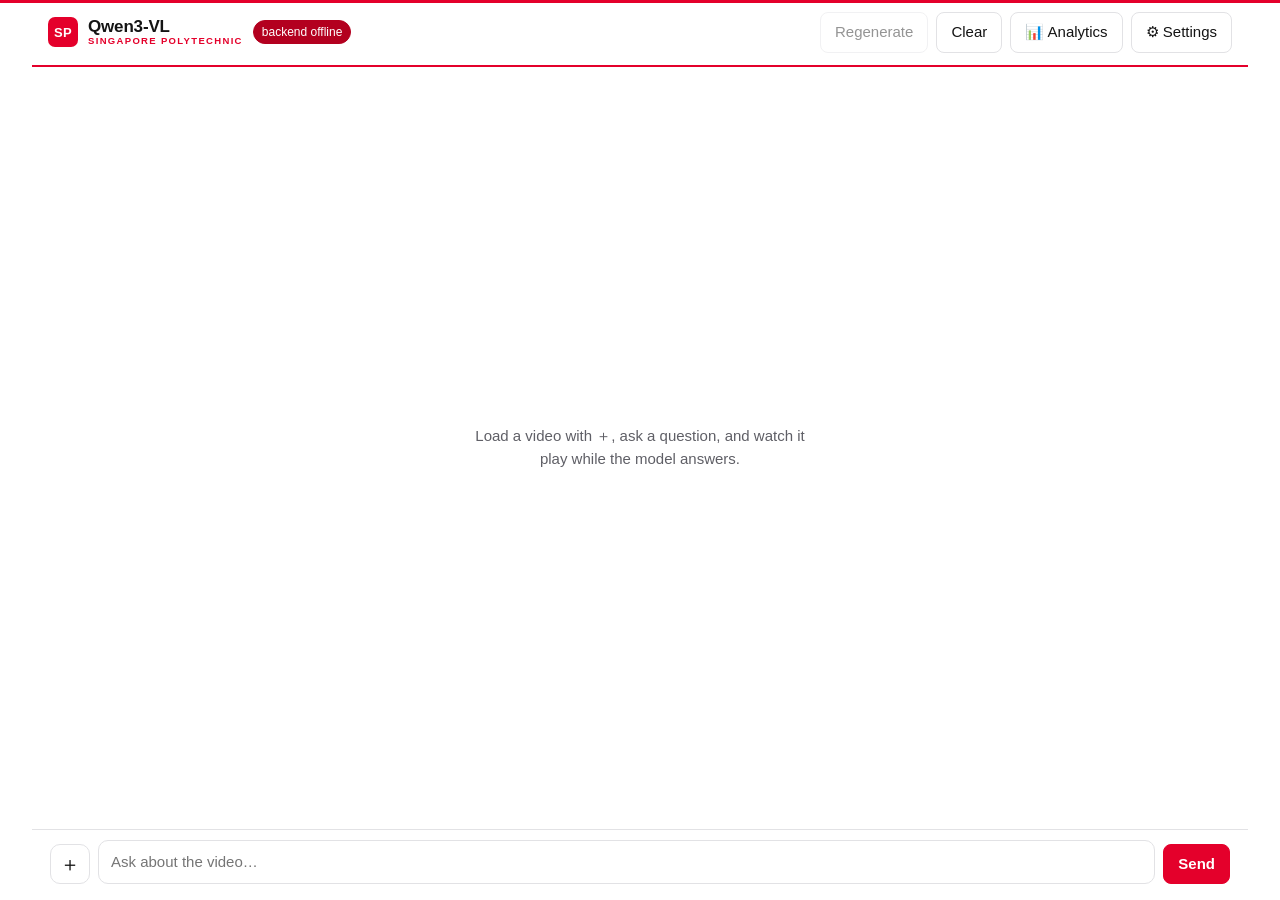
==== commit b7ec05f4: "Settings fixed logic" ====
--- a/frontend/index.html
+++ b/frontend/index.html
@@ -58,7 +58,7 @@
             <button type="button" class="as-btn" data-style="auto" aria-pressed="true"
                     title="No extra instruction — the model judges the answer's length itself">Auto</button>
             <button type="button" class="as-btn" data-style="concise" aria-pressed="false"
-                    title="For yes/no or counting questions — bare 'Yes'/'No' or a number, nothing else">Concise</button>
+                    title="For yes/no or counting questions — bare 'Yes'/'No' or a number, joined into a timeline across the video">Concise</button>
             <button type="button" class="as-btn" data-style="detailed" aria-pressed="false"
                     title="For descriptive or reasoning questions — a short explanation">Detailed</button>
           </div>
--- a/frontend/styles.css
+++ b/frontend/styles.css
@@ -622,6 +622,23 @@
 .seg-body p:last-child { margin-bottom: 0; }
 .seg-stats { font-size: 11px; color: var(--muted); margin: 5px 12px 10px; }
 .seg-error { color: var(--danger); font-size: 13px; }
+.seg-state.skip { color: var(--muted); }
+.seg-note { color: var(--muted); font-size: 13px; }
+.seg-body .seg-note { margin-top: 6px; }
+.tl-answer {
+  display: inline-block; font-size: 12px; font-weight: 650;
+  padding: 1px 8px; border-radius: 999px; background: var(--accent-soft); color: var(--accent-strong);
+}
+.seg-timeline {
+  border: 1px solid var(--border); border-radius: 10px; background: var(--surface);
+  padding: 10px 12px; font-size: 13px;
+}
+.seg-timeline .tl-title { font-weight: 650; margin-bottom: 6px; }
+.seg-timeline .tl-title span { font-weight: 400; color: var(--muted); margin-left: 6px; }
+.seg-timeline ul { list-style: none; margin: 0; padding: 0; display: flex; flex-direction: column; gap: 5px; }
+.seg-timeline li { display: flex; flex-wrap: wrap; align-items: baseline; gap: 8px; }
+.seg-timeline .tl-range { font-variant-numeric: tabular-nums; color: var(--muted); min-width: 84px; }
+.seg-timeline .tl-count { font-size: 11px; color: var(--muted); }
 
 /* --- analytics dashboard ---------------------------------------------------- */
 .analytics-main { max-width: min(1040px, 94vw); margin: 0 auto; width: 100%; }
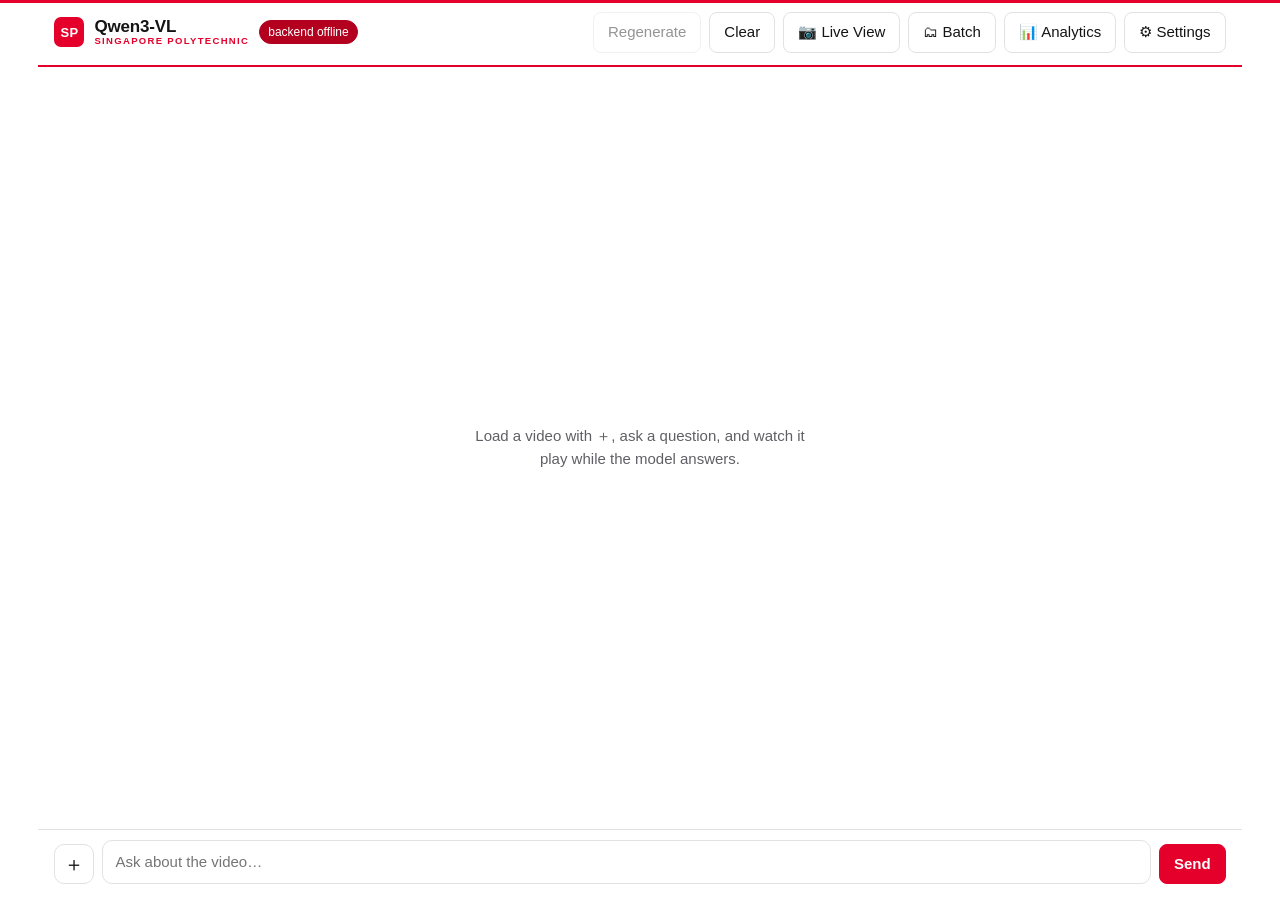
==== commit 520d2170: "Processing modes & Analytics" ====
--- a/frontend/index.html
+++ b/frontend/index.html
@@ -20,6 +20,8 @@
       <button id="stage-toggle" class="ghost" hidden>🎬 Video</button>
       <button id="regen-btn" class="ghost" disabled>Regenerate</button>
       <button id="clear-btn" class="ghost">Clear</button>
+      <a class="btn-link ghost" href="live.html" title="Continuous analysis from your webcam">📷 Live View</a>
+      <a class="btn-link ghost" href="batch.html" title="Run one question across many videos">🗂 Batch</a>
       <a class="btn-link ghost" href="analytics.html" title="Usage history &amp; stats">📊 Analytics</a>
       <a class="btn-link ghost" href="settings.html" title="Generation defaults">⚙ Settings</a>
     </div>
--- a/frontend/styles.css
+++ b/frontend/styles.css
@@ -75,7 +75,7 @@
   display: flex;
   flex-direction: column;
   width: 100%;
-  max-width: min(2800px, 95vw);
+  max-width: min(1900px, 94vw);
   margin: 0 auto;
   height: 100vh;
 }
@@ -442,6 +442,11 @@
   transition: border-color .12s, color .12s;
 }
 .attach-btn:hover { border-color: var(--accent); color: var(--accent); }
+#camera-btn[aria-pressed="true"] {
+  background: var(--accent-soft);
+  border-color: var(--accent);
+  color: var(--accent);
+}
 
 textarea#input {
   flex: 1;
@@ -459,7 +464,7 @@
 #send-btn { flex: none; height: 40px; }
 
 /* --- settings page --------------------------------------------------------- */
-.settings-body { max-width: min(1040px, 94vw); }
+.settings-body { max-width: min(1500px, 92vw); }
 .settings-main {
   flex: 1;
   min-height: 0;
@@ -529,6 +534,17 @@
   color: var(--fg);
 }
 .field-controls input:focus { outline: 2px solid var(--accent); outline-offset: -1px; }
+.field-textarea {
+  width: 100%;
+  resize: vertical;
+  font: inherit;
+  padding: 8px 10px;
+  border-radius: 8px;
+  border: 1px solid var(--border);
+  background: var(--bg);
+  color: var(--fg);
+}
+.field-textarea:focus { outline: 2px solid var(--accent); outline-offset: -1px; border-color: var(--accent); }
 .field-foot { margin: 6px 0 0; font-size: 11.5px; color: var(--muted); }
 .field-foot code {
   background: var(--surface);
@@ -641,7 +657,7 @@
 .seg-timeline .tl-count { font-size: 11px; color: var(--muted); }
 
 /* --- analytics dashboard ---------------------------------------------------- */
-.analytics-main { max-width: min(1040px, 94vw); margin: 0 auto; width: 100%; }
+.analytics-main { max-width: 100%; margin: 0 auto; width: 100%; }
 
 .filter-row {
   display: flex;
@@ -812,6 +828,42 @@
 }
 .status-pill.ok { color: var(--accent); background: var(--accent-soft); }
 .status-pill.err { color: #fff; background: var(--danger); }
+.status-pill.run { color: var(--fg); background: var(--surface); }
+
+/* A Batch Processing run's rows collapsed into one entry (see history.list_records_grouped) -
+   the toggle expands it into its per-video runs, indented right below. */
+.history-row-batch { background: var(--surface); }
+.history-row-batch td { font-weight: 600; }
+.history-row-batch td.cell-prompt { font-weight: 400; }
+.batch-toggle {
+  border: none;
+  background: none;
+  color: inherit;
+  cursor: pointer;
+  font-size: 11px;
+  width: 16px;
+  padding: 0;
+  margin-right: 2px;
+}
+.history-row-nested td { color: var(--muted); font-size: 12.5px; }
+.history-row-nested td:first-child { padding-left: 10px; }
+
+/* --- batch processing -------------------------------------------------------- */
+.batch-file-list { margin: 8px 0 0; padding: 0; list-style: none; font-size: 12.5px; color: var(--muted); }
+.batch-file-list li { padding: 2px 0; }
+#batch-files { font: inherit; }
+#batch-label {
+  font: inherit;
+  padding: 7px 10px;
+  border-radius: 8px;
+  border: 1px solid var(--border);
+  background: var(--bg);
+  color: var(--fg);
+  width: 100%;
+  max-width: 360px;
+}
+#batch-label:focus { outline: 2px solid var(--accent); outline-offset: -1px; }
+.batch-actions { display: flex; align-items: center; gap: 10px; margin-top: 14px; flex-wrap: wrap; }
 
 .table-pager {
   display: flex;
@@ -843,11 +895,16 @@
   border: 1px solid var(--border);
   overflow: hidden;
 }
+/* Run detail modal: wide enough for the video + chunk list to sit side by side. */
+#detail-modal .modal {
+  width: min(1240px, 96vw);
+}
 .modal-head {
   display: flex;
   align-items: center;
   justify-content: space-between;
-  gap: 10px;
+  flex-wrap: wrap;
+  gap: 8px 10px;
   padding: 12px 16px;
   border-bottom: 2px solid var(--accent);
 }
@@ -857,8 +914,42 @@
   overflow: hidden;
   text-overflow: ellipsis;
   white-space: nowrap;
-}
+  flex: 1;
+  min-width: 0;
+}
+.detail-nav-pos { font-size: 12px; color: var(--muted); white-space: nowrap; }
 .modal-body { padding: 16px; overflow-y: auto; }
+
+/* Run detail: video/meta pinned on the left, chunk list scrolling independently on
+   the right, so a highlighted chunk far down the list stays beside the clip instead
+   of needing a scroll away from it. */
+.modal-body.detail-grid {
+  display: flex;
+  align-items: stretch;
+  gap: 20px;
+  overflow: hidden;
+  min-height: 0;
+}
+.detail-left {
+  flex: 0 0 min(400px, 42%);
+  min-width: 0;
+  min-height: 0;
+  overflow-y: auto;
+  padding-right: 16px;
+  border-right: 1px solid var(--border);
+}
+.detail-right {
+  flex: 1;
+  min-width: 0;
+  min-height: 0;
+  overflow-y: auto;
+  padding-right: 2px;
+}
+@media (max-width: 760px) {
+  .modal-body.detail-grid { flex-direction: column; overflow-y: auto; }
+  .detail-left, .detail-right { flex: none; width: 100%; overflow: visible; }
+  .detail-left { border-right: none; padding-right: 0; border-bottom: 1px solid var(--border); padding-bottom: 14px; }
+}
 
 .detail-meta {
   display: grid;
@@ -895,20 +986,47 @@
 }
 .detail-video-note { color: var(--muted); font-size: 13px; margin: 10px 0 0; }
 
+/* Slim timeline under the video, one segment per chunk — hover (or drag/play the
+   video above) to see which chunk card lines up with that point in the clip. */
+.detail-chunk-track {
+  display: flex;
+  gap: 2px;
+  margin-top: 8px;
+  height: 12px;
+  border-radius: 6px;
+  overflow: hidden;
+  cursor: pointer;
+}
+.detail-chunk-track-seg {
+  background: var(--border);
+  transition: background .1s;
+}
+.detail-chunk-track-seg:hover,
+.detail-chunk-track-seg.active {
+  background: var(--accent);
+}
+
 .detail-chunk {
   border: 1px solid var(--border);
   border-radius: 10px;
   padding: 10px 12px;
   margin-top: 8px;
+  transition: border-color .15s, box-shadow .15s, background .15s;
 }
 .detail-chunk.clickable {
   cursor: pointer;
-  transition: border-color 0.15s, background 0.15s;
 }
 .detail-chunk.clickable:hover,
 .detail-chunk.clickable:focus-visible {
   border-color: var(--accent, #6ba8ff);
   background: var(--surface);
+}
+/* Mirrors the live "Single Processing" view's playing-chunk highlight — driven by
+   either actual video playback/scrub position or a hover over the track above. */
+.detail-chunk.active {
+  border-color: var(--accent);
+  box-shadow: inset 0 0 0 1px var(--accent);
+  background: var(--accent-soft);
 }
 .detail-chunk-head {
   font-size: 11.5px;
